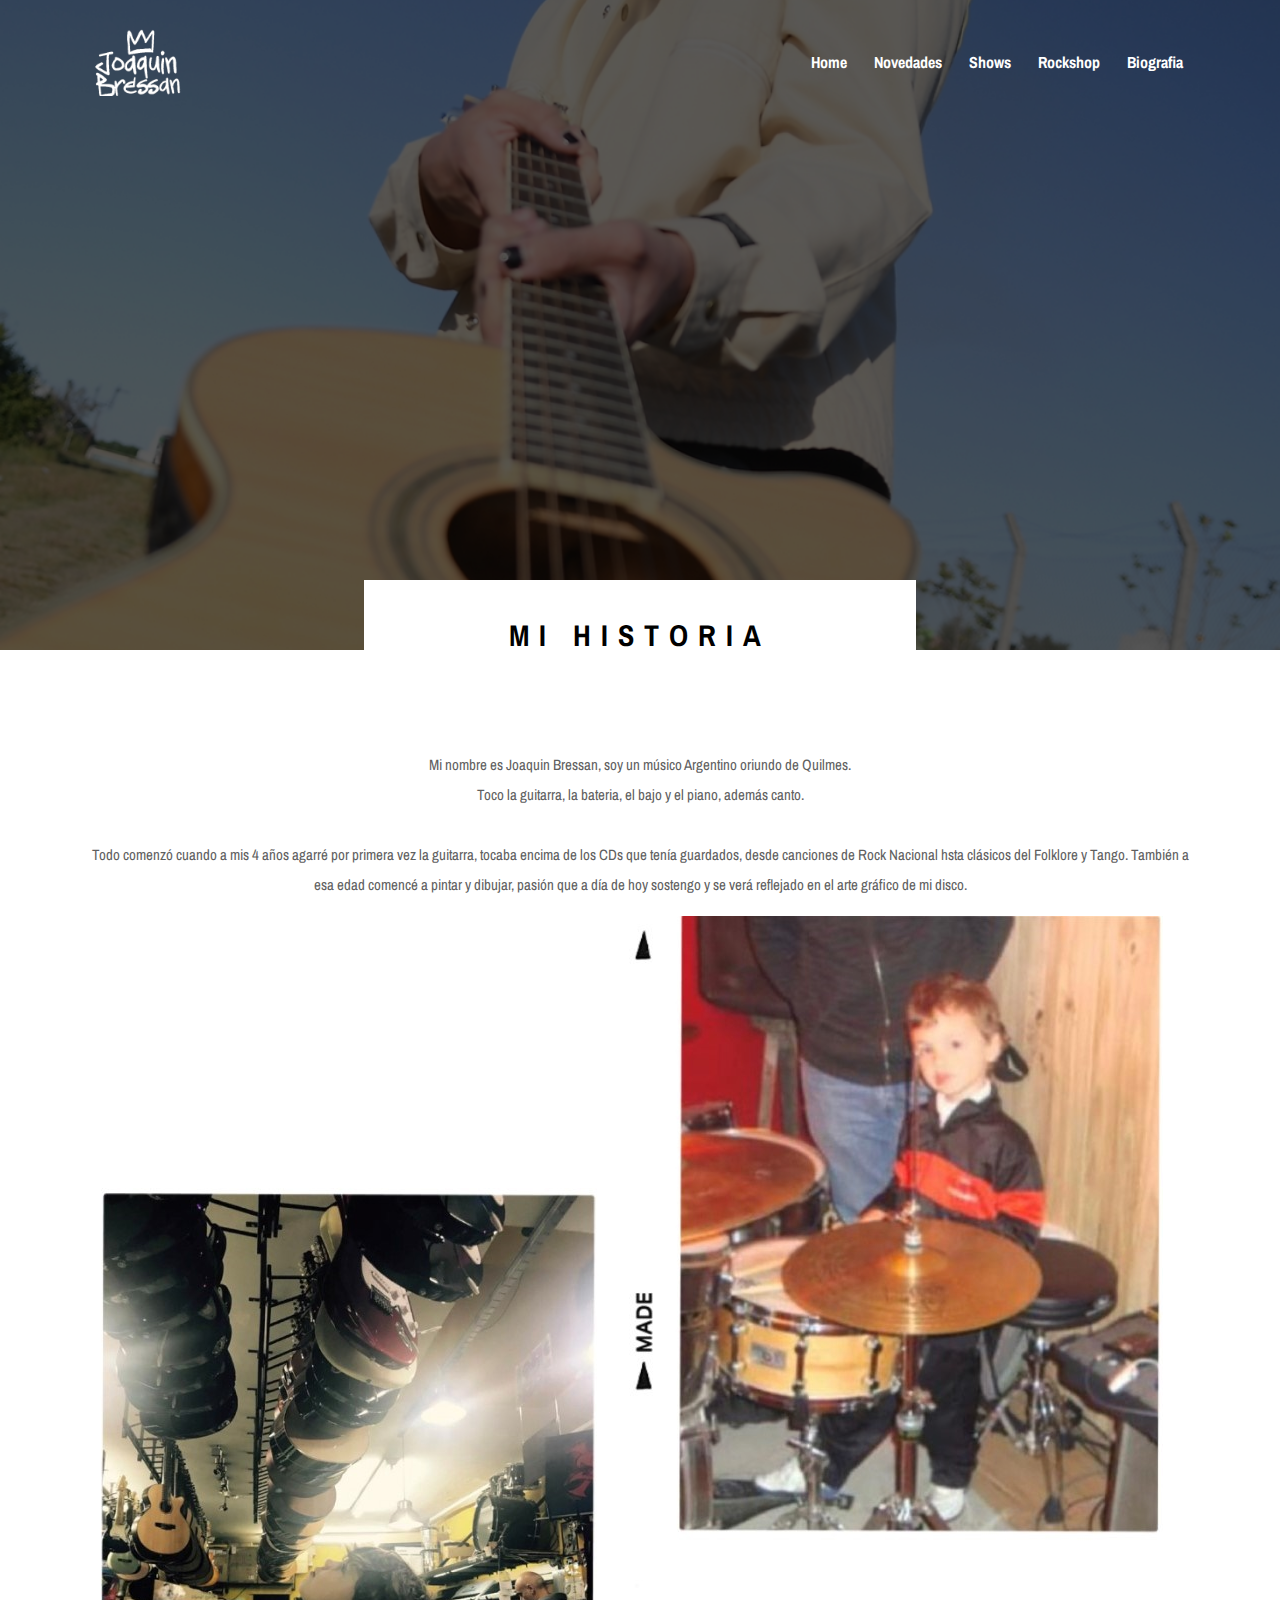
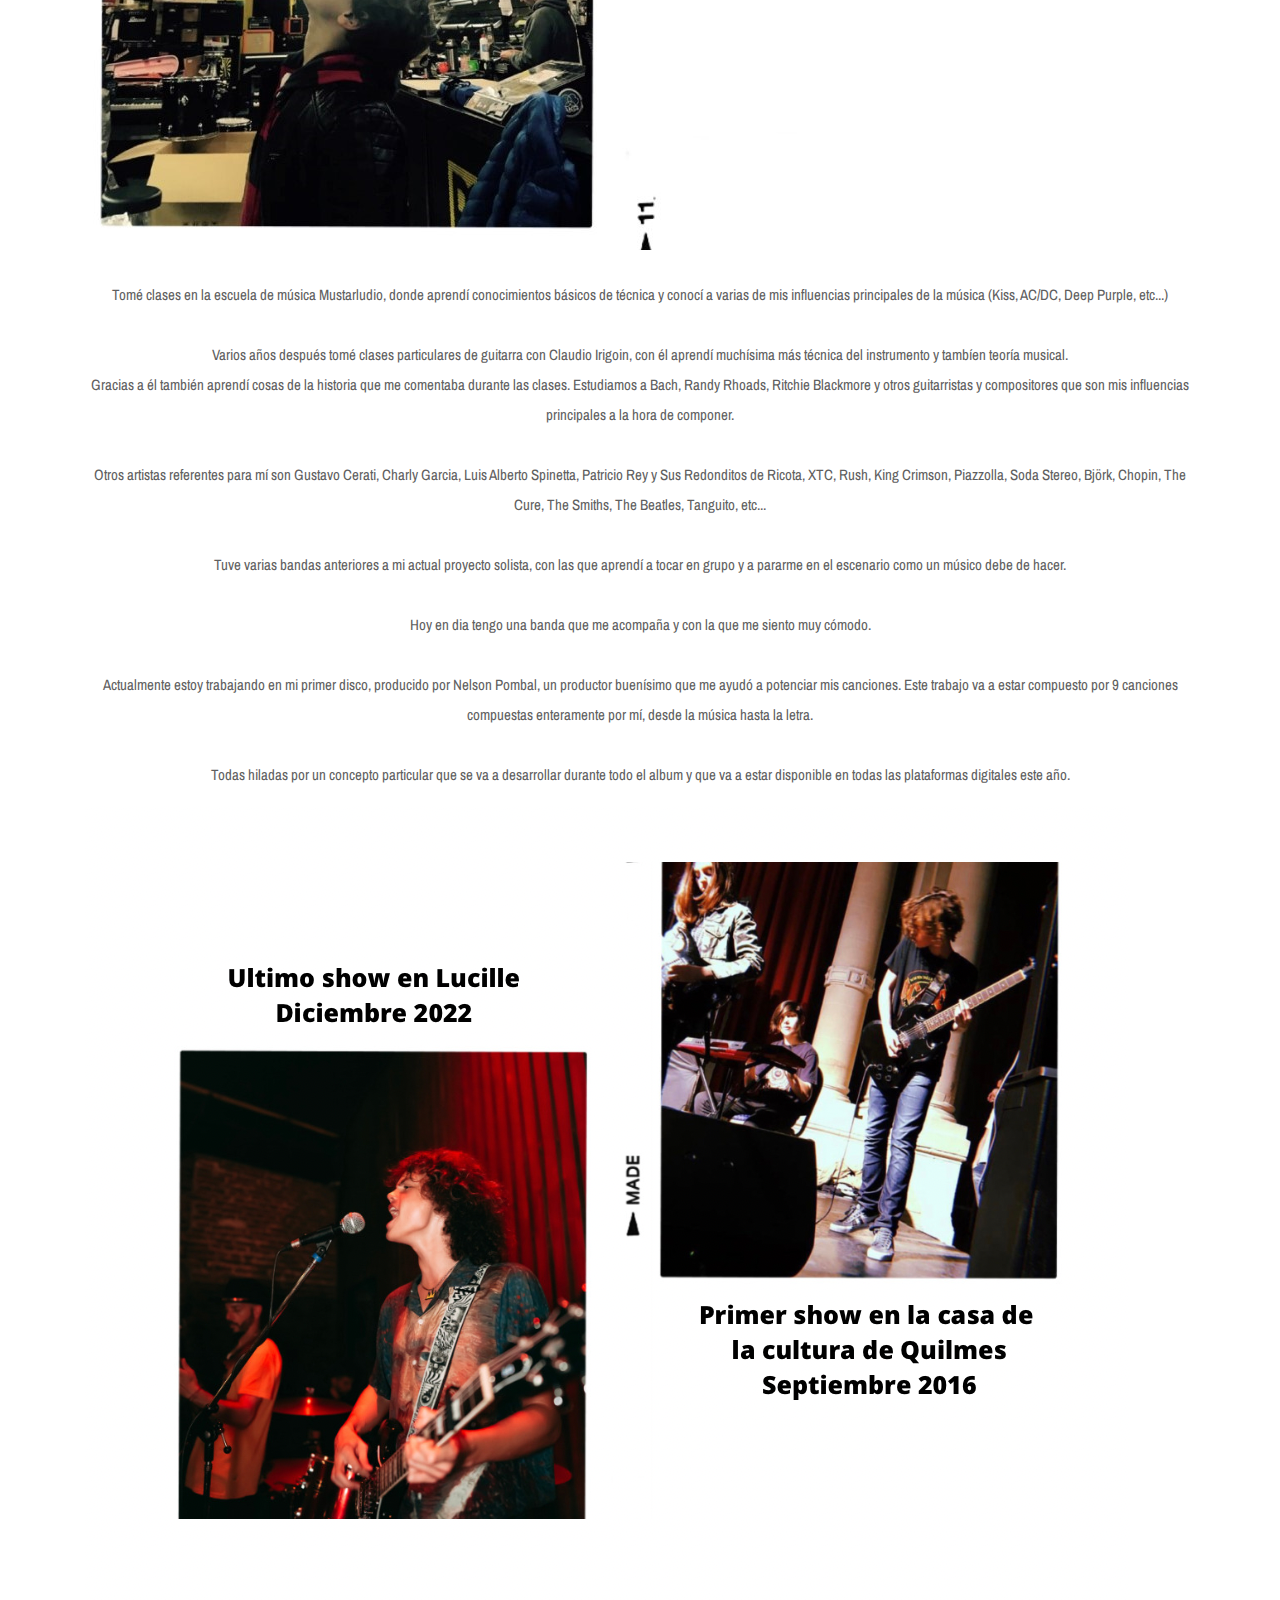
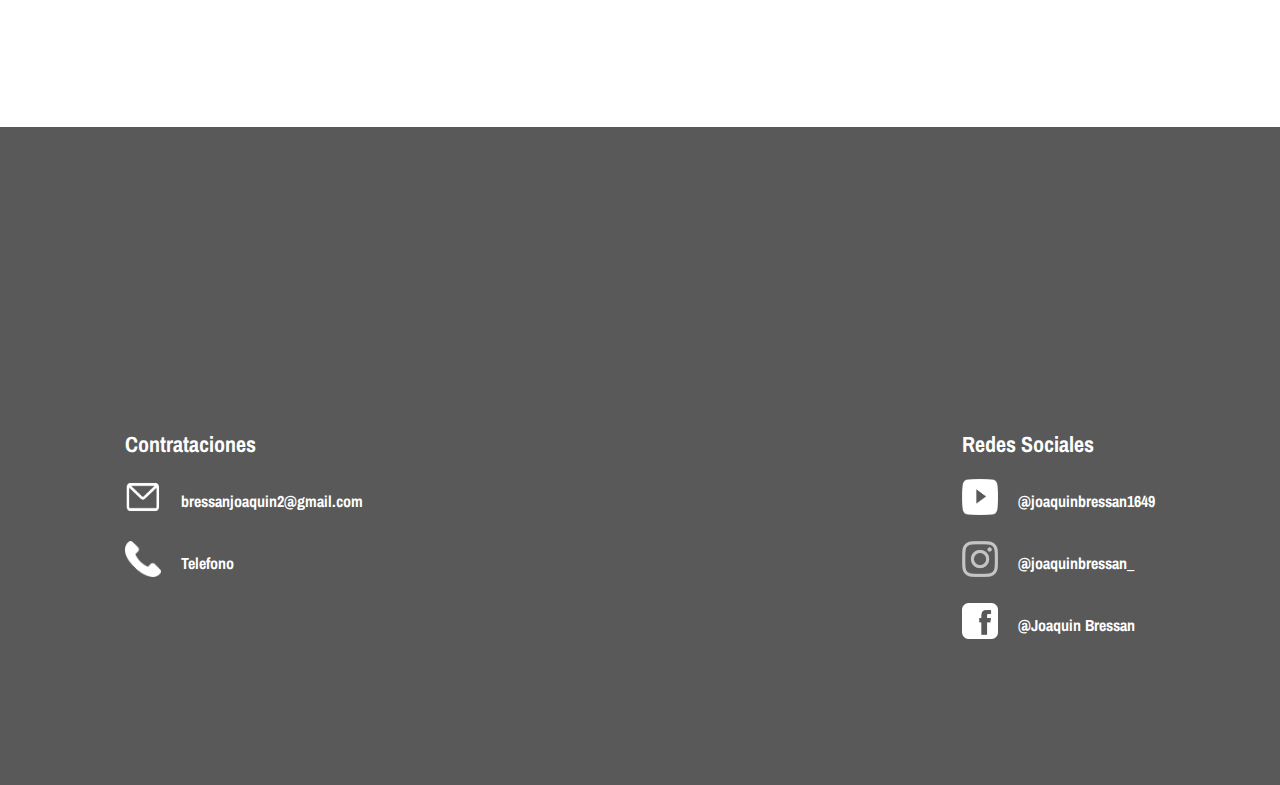
==== biografia.html @ b22a27e3 "Add files via upload" ====
﻿<!DOCTYPE html>
<html lang="en">

<head>
    <meta charset="UTF-8">
    <meta name="description" content="">
    <meta http-equiv="X-UA-Compatible" content="IE=edge">
    <meta name="viewport" content="width=device-width, initial-scale=1, shrink-to-fit=no">
    <!-- The above 4 meta tags *must* come first in the head; any other head content must come *after* these tags -->
    <!-- Title -->
    <link rel="icon" href="img/favicon.ico">
    <title>Joaquin Bressan | Biografia</title>

    <!-- Favicon -->
    <link rel="icon" href="img/core-img/favicon.ico">

    <!-- Stylesheet -->
    <link rel="stylesheet" href="style.css">
    <link rel="stylesheet" href="css/footer.css">

</head>

<body>
    <!-- Preloader -->
    <div class="preloader d-flex align-items-center justify-content-center">
        <div class="lds-ellipsis">
            <div></div>
            <div></div>
            <div></div>
            <div></div>
        </div>
    </div>

    <!-- ##### Header Area Start ##### -->
    <header class="header-area">
        <!-- Navbar Area -->
        <div class="oneMusic-main-menu">
            <div class="classy-nav-container breakpoint-off">
                <div class="container">
                    <!-- Menu -->
                    <nav class="classy-navbar justify-content-between" id="oneMusicNav">

                        <!-- Nav brand -->
                        <a href="index.html" class="nav-brand"><img src="img/logoB.png" alt="" width="100" height="100"></a>

                        <!-- Navbar Toggler -->
                        <div class="classy-navbar-toggler">
                            <span class="navbarToggler"><span></span><span></span><span></span></span>
                        </div>

                        <!-- Menu -->
                        <div class="classy-menu">

                            <!-- Close Button -->
                            <div class="classycloseIcon">
                                <div class="cross-wrap"><span class="top"></span><span class="bottom"></span></div>
                            </div>

                            <!-- Nav Start -->
                            <div class="classynav">
                                <ul>
                                    <li><a href="index.html">Home</a></li>
                                    <li><a href="novedades.html">Novedades</a></li>
                                    <li><a href="Shows.html">Shows</a></li>
                                    <li><a href="Tienda.html">Rockshop</a></li>
                                    <li><a href="biografia.html">Biografia</a></li>
                                </ul>
                            </div>
                            <!-- Nav End -->

                        </div>
                    </nav>
                </div>
            </div>
        </div>
    </header>
    <!-- ##### Header Area End ##### -->
    <!-- ##### Breadcumb Area Start ##### -->
    <section class="breadcumb-area bg-img bg-overlay" style="background-image: url(img/ft4.png); height:650px;">
        <div class="bradcumbContent">
            <h2>mi historia</h2>
        </div>
    </section>
    <!-- ##### Breadcumb Area End ##### -->
    <!-- ##### Blog Area Start ##### -->
    <div class="blog-area section-padding-100">
        <div class="container">
            <p class="text-center">
                Mi nombre es Joaquin Bressan, soy un músico Argentino oriundo de Quilmes.
                <br />
                Toco la guitarra, la bateria, el bajo y el piano, además canto.
                <br />
                <br />
                Todo comenzó cuando a mis 4 años agarré por primera vez la guitarra, tocaba encima de los CDs que tenía guardados, desde canciones de Rock Nacional hsta clásicos del Folklore y Tango.
                También a esa edad comencé a pintar y dibujar, pasión que a día de hoy sostengo y se verá reflejado en el arte gráfico de mi disco.
                <br />
            </p>
            <img src="img/bio1.png" class="img-fluid" alt="">
            <p class="text-center">
                <br />
                Tomé clases en la escuela de música Mustarludio, donde aprendí conocimientos básicos de técnica y conocí a varias de mis influencias principales de la música (Kiss, AC/DC, Deep Purple, etc...)
                <br />
                <br />
                Varios años después tomé clases particulares de guitarra con Claudio Irigoin, con él aprendí muchísima más técnica del instrumento y tambíen teoría musical.
                <br />
                Gracias a él también aprendí cosas de la historia que me comentaba durante las clases. Estudiamos a Bach, Randy Rhoads, Ritchie Blackmore y otros guitarristas y compositores que son mis influencias principales a la hora de componer.
                <br />
                <br />
                Otros artistas referentes para mí son Gustavo Cerati, Charly Garcia, Luis Alberto Spinetta, Patricio Rey y Sus Redonditos de Ricota, XTC, Rush, King Crimson, Piazzolla, Soda Stereo, Björk, Chopin, The Cure, The Smiths, The Beatles, Tanguito, etc...
                <br />
                <br />
                Tuve varias bandas anteriores a mi actual proyecto solista, con las que aprendí a tocar en grupo y a pararme en el escenario como un músico debe de hacer.
                <br />
                <br />
                Hoy en dia tengo una banda que me acompaña y con la que me siento muy cómodo.
                <br />
                <br />
                Actualmente estoy trabajando en mi primer disco, producido por Nelson Pombal, un productor buenísimo que me ayudó a potenciar mis canciones. Este trabajo va a estar compuesto por 9 canciones compuestas enteramente por mí, desde la música hasta la letra.
                <br />
                <br />
                Todas hiladas por un concepto particular que se va a desarrollar durante todo el album y que va a estar disponible en todas las plataformas digitales este año.
                <br />
            </p>
            <img src="img/bio2.png" class="img-fluid" alt="">
            <!--
    <div class="row">
        <div class="col-12 col-lg-9">
             Single Post Start
        <div class="single-blog-post mb-100 wow fadeInUp" data-wow-delay="100ms">
        <div class="blog-content">
            <a href="#" class="post-title">Joaquin Bressan</a>
            <p>
                Es un músico argentino oriundo de la provincia de Buenos Aires. Es compositor y letrista de sus canciones, además es guitarrista, cantante, bajista y baterista. Actualmente tiene 17 años y está construyendo su carrera como músico solista.
            </p>
            <div class="blog-post-thumb mt-30">
                <a href="#"><img src="img/ft6.png" alt=""></a>
            </div>
        </div>
    </div>
        </div>
            </div>
                -->
        </div>        
        </div>
    <!-- ##### Blog Area End ##### -->
    <!-- ##### Contact Area Start ##### -->
    <section class="contact-area section-padding-100 bg-img bg-overlay bg-fixed has-bg-img" style="background-image: url(img/fondo.png);">
        <div class="container">
            <div class="row">
                <div class="col-12">
                    <div class="section-heading white wow fadeInUp" data-wow-delay="100ms">
                        <h2>Estemos en contacto!</h2>
                    </div>
                </div>
            </div>

            <div class="row">
                <div class="col-12">
                    <div class="container-footer-all">

                        <div class="container-body">

                            <div class="colum1">
                                <h1><font color="white">Contrataciones</font></h1>

                                <div class="row2">
                                    <img src="img/mail.png">
                                    <label><a href="mailto:bressanjoaquin2@gmail.com" target="_blank" style="text-decoration:none"><font color="white">bressanjoaquin2@gmail.com</font></a></label>
                                </div>
                                <div class="row2">
                                    <img src="img/tel.png">
                                    <label><a href="https://wa.me/5491161625030?text=" target="_blank" style="text-decoration:none"><font color="white">Telefono</font></a></label>
                                </div>


                            </div>



                            <div class="colum2">

                                <h1><font color="white">Redes Sociales</font></h1>

                                <div class="row2">
                                    <img src="img/yt.png">
                                    <label><a href="https://youtube.com/@joaquinbressan1649" target="_blank" style="text-decoration:none"><font color="white">@joaquinbressan1649</font></a></label>
                                </div>

                                <div class="row2">
                                    <img src="img/ig.png">
                                    <label><a href="https://www.instagram.com/joaquinbressan_" target="_blank" style="text-decoration:none"><font color="white">@joaquinbressan_</font></a></label>
                                </div>

                                <div class="row2">
                                    <img src="img/fb.png">
                                    <label><a href="https://www.facebook.com/profile.php?id=100089668506283&mibextid=ZbWKwL" target="_blank" style="text-decoration:none"><font color="white">@Joaquin Bressan</font></a></label>
                                </div>


                            </div>

                        </div>

                    </div>
                </div>
            </div>
        </div>
    </section>
    <!-- ##### Contact Area End ##### -->
    <!-- ##### All Javascript Script ##### -->
    <!-- jQuery-2.2.4 js -->
    <script src="https://ajax.googleapis.com/ajax/libs/jquery/2.2.4/jquery.min.js"></script>
    <!-- Popper js -->
    <script src="https://cdnjs.cloudflare.com/ajax/libs/popper.js/2.11.6/umd/popper.min.js" integrity="sha512-6UofPqm0QupIL0kzS/UIzekR73/luZdC6i/kXDbWnLOJoqwklBK6519iUnShaYceJ0y4FaiPtX/hRnV/X/xlUQ==" crossorigin="anonymous" referrerpolicy="no-referrer"></script>
    <!-- Bootstrap js -->
    <script src="https://cdn.jsdelivr.net/npm/bootstrap@5.3.0-alpha1/dist/js/bootstrap.bundle.min.js" integrity="sha384-w76AqPfDkMBDXo30jS1Sgez6pr3x5MlQ1ZAGC+nuZB+EYdgRZgiwxhTBTkF7CXvN" crossorigin="anonymous"></script>
    <!-- All Plugins js -->
    <script src="js/plugins/plugins.js"></script>
    <!-- Active js -->
    <script src="js/active.js"></script>
</body>

</html>
---- style.css ----
/* [Master Stylesheet - v1.0] */
/* :: 1.0 Import Fonts */
@import url("https://fonts.googleapis.com/css?family=Archivo+Narrow:400,400i,500,500i,600,600i,700,700i");
/* :: 2.0 Import All CSS */
@import url(css/bootstrap.min.css);
@import url(css/classy-nav.css);
@import url(css/owl.carousel.min.css);
@import url(css/animate.css);
@import url(css/magnific-popup.css);
@import url(css/font-awesome.min.css);
@import url(css/audioplayer.css);
@import url(css/one-music-icon.css);
/* :: 3.0 Base CSS */
* {
  margin: 0;
  padding: 0; }

body {
  font-family: "Archivo Narrow", sans-serif;
  font-size: 14px; }

h1,
h2,
h3,
h4,
h5,
h6 {
  font-family: "Archivo Narrow", sans-serif;
  color: #000000;
  line-height: 1.3;
  font-weight: 700; }

p {
  font-family: "Archivo Narrow", sans-serif;
  color: #5f5f5f;
  font-size: 15px;
  line-height: 2;
  font-weight: 400; }

a,
a:hover,
a:focus {
  -webkit-transition-duration: 500ms;
  transition-duration: 500ms;
  text-decoration: none;
  outline: 0 solid transparent;
  color: #000000;
  font-weight: 700;
  font-size: 16px;
  font-family: "Archivo Narrow", sans-serif; }

ul,
ol {
  margin: 0; }
  ul li,
  ol li {
    list-style: none; }

img {
  height: auto;
  max-width: 100%; }

/* :: 3.1.0 Spacing */
.mt-15 {
  margin-top: 15px !important; }

.mt-30 {
  margin-top: 30px !important; }

.mt-50 {
  margin-top: 50px !important; }

.mt-70 {
  margin-top: 70px !important; }

.mt-100 {
  margin-top: 100px !important; }

.mb-15 {
  margin-bottom: 15px !important; }

.mb-30 {
  margin-bottom: 30px !important; }

.mb-50 {
  margin-bottom: 50px !important; }

.mb-70 {
  margin-bottom: 70px !important; }

.mb-100 {
  margin-bottom: 100px !important; }

.ml-15 {
  margin-left: 15px !important; }

.ml-30 {
  margin-left: 30px !important; }

.ml-50 {
  margin-left: 50px !important; }

.mr-15 {
  margin-right: 15px !important; }

.mr-30 {
  margin-right: 30px !important; }

.mr-50 {
  margin-right: 50px !important; }

/* :: 3.2.0 Height */
.height-400 {
  height: 400px !important; }

.height-500 {
  height: 500px !important; }

.height-600 {
  height: 600px !important; }

.height-700 {
  height: 700px !important; }

.height-800 {
  height: 800px !important; }

/* :: 3.3.0 Section Padding */
.section-padding-100 {
  padding-top: 100px;
  padding-bottom: 100px; }

.section-padding-100-0 {
  padding-top: 100px;
  padding-bottom: 0; }

.section-padding-0-100 {
  padding-top: 0;
  padding-bottom: 100px; }

.section-padding-100-70 {
  padding-top: 100px;
  padding-bottom: 70px; }

/* :: 3.4.0 Section Heading */
.section-heading {
  position: relative;
  z-index: 1;
  margin-bottom: 100px;
  text-align: center; }
  .section-heading p {
    color: #5f5f5f;
    font-size: 14px;
    margin-bottom: 5px; }
  .section-heading h2 {
    font-size: 18px;
    text-transform: uppercase;
    letter-spacing: 10px;
    margin-bottom: 0; }
    @media only screen and (max-width: 767px) {
      .section-heading h2 {
        letter-spacing: 5px; } }
  .section-heading.white h2 {
    color: #fff; }
  .section-heading.style-2 p {
    font-size: 16px; }
  .section-heading.style-2 h2 {
    font-size: 30px; }
    @media only screen and (max-width: 767px) {
      .section-heading.style-2 h2 {
        font-size: 24px; } }

/* :: 3.5.0 Preloader */
.preloader {
  background-color: #ffffff;
  width: 100%;
  height: 100%;
  position: fixed;
  top: 0;
  left: 0;
  right: 0;
  z-index: 99999; }
  .preloader .lds-ellipsis {
    display: inline-block;
    position: relative;
    width: 64px;
    height: 64px; }
    .preloader .lds-ellipsis div {
      position: absolute;
      top: 27px;
      width: 11px;
      height: 11px;
      border-radius: 50%;
      background: #000000;
      animation-timing-function: cubic-bezier(0, 1, 1, 0); }
      .preloader .lds-ellipsis div:nth-child(1) {
        left: 6px;
        -webkit-animation: lds-ellipsis1 0.6s infinite;
        animation: lds-ellipsis1 0.6s infinite; }
      .preloader .lds-ellipsis div:nth-child(2) {
        left: 6px;
        -webkit-animation: lds-ellipsis2 0.6s infinite;
        animation: lds-ellipsis2 0.6s infinite; }
      .preloader .lds-ellipsis div:nth-child(3) {
        left: 26px;
        -webkit-animation: lds-ellipsis2 0.6s infinite;
        animation: lds-ellipsis2 0.6s infinite; }
      .preloader .lds-ellipsis div:nth-child(4) {
        left: 45px;
        -webkit-animation: lds-ellipsis3 0.6s infinite;
        animation: lds-ellipsis3 0.6s infinite; }

@-webkit-keyframes lds-ellipsis1 {
  0% {
    -webkit-transform: scale(0);
    transform: scale(0); }
  100% {
    -webkit-transform: scale(1);
    transform: scale(1); } }
@keyframes lds-ellipsis1 {
  0% {
    -webkit-transform: scale(0);
    transform: scale(0); }
  100% {
    -webkit-transform: scale(1);
    transform: scale(1); } }
@-webkit-keyframes lds-ellipsis3 {
  0% {
    -webkit-transform: scale(1);
    transform: scale(1); }
  100% {
    -webkit-transform: scale(0);
    transform: scale(0); } }
@keyframes lds-ellipsis3 {
  0% {
    -webkit-transform: scale(1);
    transform: scale(1); }
  100% {
    -webkit-transform: scale(0);
    transform: scale(0); } }
@-webkit-keyframes lds-ellipsis2 {
  0% {
    -webkit-transform: translate(0, 0);
    transform: translate(0, 0); }
  100% {
    -webkit-transform: translate(19px, 0);
    transform: translate(19px, 0); } }
@keyframes lds-ellipsis2 {
  0% {
    -webkit-transform: translate(0, 0);
    transform: translate(0, 0); }
  100% {
    -webkit-transform: translate(19px, 0);
    transform: translate(19px, 0); } }
/* :: 3.6.0 Miscellaneous */
.bg-img {
  background-position: center center;
  background-size: cover;
  background-repeat: no-repeat; }

.bg-white {
  background-color: #ffffff !important; }

.bg-dark {
  background-color: #000000 !important; }

.bg-transparent {
  background-color: transparent !important; }

.bg-gray {
  background-color: #f5f9fa; }

.font-bold {
  font-weight: 700; }

.font-light {
  font-weight: 300; }

.bg-overlay {
  position: relative;
  z-index: 2;
  background-position: center center;
  background-size: cover; }
  .bg-overlay::after {
    background-color: rgba(0, 0, 0, 0.65);
    position: absolute;
    z-index: -1;
    top: 0;
    left: 0;
    width: 100%;
    height: 100%;
    content: ""; }

.bg-fixed {
  background-attachment: fixed !important; }

/* :: 3.7.0 ScrollUp */
#scrollUp {
  background-color: #000000;
  border-radius: 0;
  bottom: 50px;
  box-shadow: 0 2px 6px 0 rgba(0, 0, 0, 0.3);
  color: #ffffff;
  font-size: 24px;
  height: 40px;
  line-height: 40px;
  right: 50px;
  text-align: center;
  width: 40px;
  -webkit-transition-duration: 500ms;
  transition-duration: 500ms;
  box-shadow: 0 1px 5px 2px rgba(0, 0, 0, 0.15); }
  @media only screen and (max-width: 767px) {
    #scrollUp {
      right: 30px;
      bottom: 30px; } }
  #scrollUp:hover {
    background-color: #fff;
    color: #232323; }

/* :: 3.8.0 oneMusic Button */
.oneMusic-btn {
  background-color: #fff;
  -webkit-transition-duration: 500ms;
  transition-duration: 500ms;
  position: relative;
  z-index: 1;
  display: inline-block;
  min-width: 212px;
  height: 49px;
  color: #000;
  border: 1px solid #000;
  border-radius: 0;
  padding: 0 30px;
  font-size: 16px;
  line-height: 47px;
  font-weight: 700;
  text-transform: capitalize; }
  .oneMusic-btn i {
    margin-left: 5px; }
  .oneMusic-btn:hover, .oneMusic-btn:focus {
    font-size: 16px;
    font-weight: 700;
    background-color: #000000;
    color: #fff; }
  .oneMusic-btn.btn-2 {
    background-color: #000000;
    color: #fff; }
    .oneMusic-btn.btn-2:hover, .oneMusic-btn.btn-2:focus {
      background-color: #fff;
      color: #232323; }

/* :: 4.0 Header Area CSS */
.header-area {
    position: absolute;
    z-index: 1000;
    width: 100%;
    top: 20px;
    left: 0;
    z-index: 1000;
}
  .header-area .oneMusic-main-menu {
    position: relative;
    width: 100%;
    height: 85px;
    background-color: transparent; }
    @media only screen and (max-width: 767px) {
      .header-area .oneMusic-main-menu {
        height: 70px; } }
    .header-area .oneMusic-main-menu .classy-nav-container {
      background-color: transparent; }
    .header-area .oneMusic-main-menu .classy-navbar {
      background-color: transparent;
      height: 85px;
      padding: 0; }
      @media only screen and (max-width: 767px) {
        .header-area .oneMusic-main-menu .classy-navbar {
          height: 70px; } }
      .header-area .oneMusic-main-menu .classy-navbar .classynav ul li a {
        font-weight: 700;
        text-transform: capitalize;
        color: #ffffff;
        font-size: 16px; }
        .header-area .oneMusic-main-menu .classy-navbar .classynav ul li a:hover, .header-area .oneMusic-main-menu .classy-navbar .classynav ul li a:focus {
          color: rgba(255, 255, 255, 0.7); }
        @media only screen and (min-width: 768px) and (max-width: 991px) {
          .header-area .oneMusic-main-menu .classy-navbar .classynav ul li a {
            background-color: #000000;
            border-bottom-color: rgba(255, 255, 255, 0.1); } }
        @media only screen and (max-width: 767px) {
          .header-area .oneMusic-main-menu .classy-navbar .classynav ul li a {
            background-color: #000000;
            border-bottom-color: rgba(255, 255, 255, 0.1); } }
      .header-area .oneMusic-main-menu .classy-navbar .classynav ul li.megamenu-item > a::after,
      .header-area .oneMusic-main-menu .classy-navbar .classynav ul li.has-down > a::after {
        color: #ffffff; }
      .header-area .oneMusic-main-menu .classy-navbar .classynav ul li.megamenu-item ul li > a::after,
      .header-area .oneMusic-main-menu .classy-navbar .classynav ul li.has-down ul li > a::after {
        color: #232323; }
        @media only screen and (max-width: 767px) {
          .header-area .oneMusic-main-menu .classy-navbar .classynav ul li.megamenu-item ul li > a::after,
          .header-area .oneMusic-main-menu .classy-navbar .classynav ul li.has-down ul li > a::after {
            color: #ffffff; } }
      .header-area .oneMusic-main-menu .classy-navbar .classynav ul li ul li a {
        color: #232323; }
        .header-area .oneMusic-main-menu .classy-navbar .classynav ul li ul li a:hover, .header-area .oneMusic-main-menu .classy-navbar .classynav ul li ul li a:focus {
          color: #888888; }
        @media only screen and (min-width: 992px) and (max-width: 1199px) {
          .header-area .oneMusic-main-menu .classy-navbar .classynav ul li ul li a {
            padding: 0 15px; } }
        @media only screen and (min-width: 768px) and (max-width: 991px) {
          .header-area .oneMusic-main-menu .classy-navbar .classynav ul li ul li a {
            color: #ffffff;
            padding: 0 30px;
            border-bottom-color: rgba(255, 255, 255, 0.1); } }
        @media only screen and (max-width: 767px) {
          .header-area .oneMusic-main-menu .classy-navbar .classynav ul li ul li a {
            color: #ffffff;
            padding: 0 30px;
            border-bottom-color: rgba(255, 255, 255, 0.1) !important; } }
      .header-area .oneMusic-main-menu .classy-navbar .classynav ul li .dropdown li .dropdown li .dropdown li a {
        border-bottom: 1px solid rgba(242, 244, 248, 0.7); }
        @media only screen and (min-width: 768px) and (max-width: 991px) {
          .header-area .oneMusic-main-menu .classy-navbar .classynav ul li .dropdown li .dropdown li .dropdown li a {
            border-bottom-color: rgba(255, 255, 255, 0.1) !important; } }
        @media only screen and (max-width: 767px) {
          .header-area .oneMusic-main-menu .classy-navbar .classynav ul li .dropdown li .dropdown li .dropdown li a {
            border-bottom-color: rgba(255, 255, 255, 0.1) !important; } }
    .header-area .oneMusic-main-menu .login-register-cart-button {
      position: relative;
      z-index: 1;
      margin-left: 100px; }
      @media only screen and (min-width: 768px) and (max-width: 991px) {
        .header-area .oneMusic-main-menu .login-register-cart-button {
          margin-left: 12px;
          margin-top: 15px; } }
      @media only screen and (max-width: 767px) {
        .header-area .oneMusic-main-menu .login-register-cart-button {
          margin-left: 12px;
          margin-top: 15px; } }
      .header-area .oneMusic-main-menu .login-register-cart-button .login-register-btn {
        position: relative;
        z-index: 10; }
        .header-area .oneMusic-main-menu .login-register-cart-button .login-register-btn a {
          -webkit-transition-duration: 500ms;
          transition-duration: 500ms;
          margin-bottom: 0;
          color: #fff;
          font-weight: 700;
          font-size: 16px;
          cursor: pointer;
          line-height: 1; }
          .header-area .oneMusic-main-menu .login-register-cart-button .login-register-btn a:hover, .header-area .oneMusic-main-menu .login-register-cart-button .login-register-btn a:focus {
            color: rgba(255, 255, 255, 0.7); }
      .header-area .oneMusic-main-menu .login-register-cart-button .cart-btn {
        position: relative;
        z-index: 10; }
        .header-area .oneMusic-main-menu .login-register-cart-button .cart-btn p {
          -webkit-transition-duration: 500ms;
          transition-duration: 500ms;
          margin-bottom: 0;
          color: #fff;
          font-size: 18px;
          cursor: pointer;
          line-height: 1; }
          .header-area .oneMusic-main-menu .login-register-cart-button .cart-btn p:hover, .header-area .oneMusic-main-menu .login-register-cart-button .cart-btn p:focus {
            color: rgba(255, 255, 255, 0.7); }
          .header-area .oneMusic-main-menu .login-register-cart-button .cart-btn p .quantity {
            width: 15px;
            height: 15px;
            border: 1px solid #fff;
            background-color: #232323;
            color: #fff;
            display: block;
            position: absolute;
            bottom: -5px;
            left: -10px;
            z-index: 10;
            font-size: 9px;
            font-weight: 400;
            border-radius: 50%;
            line-height: 13px;
            text-align: center; }
  .header-area .is-sticky .oneMusic-main-menu {
    position: fixed;
    width: 100%;
    height: 85px;
    top: 0;
    left: 0;
    z-index: 9999;
    background-color: #000000;
    box-shadow: 0 5px 50px 15px rgba(0, 0, 0, 0.2); }
    @media only screen and (max-width: 767px) {
      .header-area .is-sticky .oneMusic-main-menu {
        height: 70px; } }

.classy-navbar .nav-brand {
  max-width: 130px; }

@media only screen and (min-width: 768px) and (max-width: 991px) {
  .breakpoint-on .classy-navbar .classy-menu {
    background-color: #000000; } }
@media only screen and (max-width: 767px) {
  .breakpoint-on .classy-navbar .classy-menu {
    background-color: #000000; } }

@media only screen and (min-width: 768px) and (max-width: 991px) {
  .classynav ul li .megamenu .single-mega.cn-col-4 {
    padding: 0; } }
@media only screen and (max-width: 767px) {
  .classynav ul li .megamenu .single-mega.cn-col-4 {
    padding: 0; } }

.classycloseIcon .cross-wrap span {
  background: #ffffff; }

/* :: 5.0 Hero Slides Area */
.hero-area,
.hero-slides {
  position: relative;
  z-index: 1; }

.single-hero-slide {
  width: 100%;
  height: 950px;
  position: relative;
  z-index: 1;
  padding: 0 30px;
  overflow: hidden; }
  @media only screen and (min-width: 992px) and (max-width: 1199px) {
    .single-hero-slide {
      height: 700px; } }
  @media only screen and (min-width: 768px) and (max-width: 991px) {
    .single-hero-slide {
      height: 650px; } }
  @media only screen and (max-width: 767px) {
    .single-hero-slide {
      height: 500px; } }
  .single-hero-slide::after {
    position: absolute;
    width: 100%;
    height: 100%;
    z-index: -5;
    top: 0;
    left: 0;
    background-color: rgba(0, 0, 0, 0.35);
    content: ''; }
  .single-hero-slide .slide-img {
    position: absolute;
    width: 100%;
    height: 100%;
    z-index: -10;
    left: 0;
    right: 0;
    top: 0;
    bottom: 0; }
  .single-hero-slide .hero-slides-content {
    display: inline-block;
    width: 100%; }
    .single-hero-slide .hero-slides-content h6 {
      font-size: 18px;
      color: #fff;
      letter-spacing: 20px;
      text-transform: uppercase;
      margin-bottom: 20px;
      display: block; }
      @media only screen and (max-width: 767px) {
        .single-hero-slide .hero-slides-content h6 {
          letter-spacing: 5px; } }
    .single-hero-slide .hero-slides-content h2 {
      position: relative;
      z-index: 1;
      font-size: 60px;
      color: #ffffff;
      margin-bottom: 0;
      font-weight: 400;
      display: block;
      text-transform: capitalize;
      letter-spacing: 30px;
      overflow: hidden; }
      .single-hero-slide .hero-slides-content h2 span {
        position: absolute;
        top: 0;
        width: 100%;
        height: 100%;
        left: 0;
        color: rgba(255, 255, 255, 0.15);
        -webkit-animation: textsonar 6s linear infinite;
        animation: textsonar 6s linear infinite; }
      @media only screen and (min-width: 768px) and (max-width: 991px) {
        .single-hero-slide .hero-slides-content h2 {
          letter-spacing: 15px;
          font-size: 42px; } }
      @media only screen and (max-width: 767px) {
        .single-hero-slide .hero-slides-content h2 {
          letter-spacing: 5px;
          font-size: 30px; } }
    .single-hero-slide .hero-slides-content .btn {
      border: 1px solid #fff;
      background-color: transparent;
      color: #fff; }
      .single-hero-slide .hero-slides-content .btn:hover, .single-hero-slide .hero-slides-content .btn:focus {
        background-color: #fff;
        color: #000000; }

@-webkit-keyframes textsonar {
  0% {
    -webkit-transform: scaleX(1);
    transform: scaleX(1); }
  50% {
    -webkit-transform: scaleX(1.15);
    transform: scaleX(1.15); }
  100% {
    -webkit-transform: scaleX(1);
    transform: scaleX(1); } }
@keyframes textsonar {
  0% {
    -webkit-transform: scaleX(1);
    transform: scaleX(1); }
  50% {
    -webkit-transform: scaleX(1.15);
    transform: scaleX(1.15); }
  100% {
    -webkit-transform: scaleX(1);
    transform: scaleX(1); } }
.single-hero-slide .slide-img {
  -webkit-animation: slide 12s linear infinite;
  animation: slide 12s linear infinite; }

@-webkit-keyframes slide {
  0% {
    -webkit-transform: scale(1);
    transform: scale(1); }
  50% {
    -webkit-transform: scale(1.2);
    transform: scale(1.2); }
  100% {
    -webkit-transform: scale(1);
    transform: scale(1); } }
@keyframes slide {
  0% {
    -webkit-transform: scale(1);
    transform: scale(1); }
  50% {
    -webkit-transform: scale(1.2);
    transform: scale(1.2); }
  100% {
    -webkit-transform: scale(1);
    transform: scale(1); } }
/* :: 6.0 Buy Now Area CSS */
.oneMusic-buy-now-area.has-fluid {
  padding-left: 4%;
  padding-right: 4%;
  position: relative;
  z-index: 1; }

/* :: 7.0 Events Area CSS */
.single-event-area {
  position: relative;
  z-index: 1;
  -webkit-transition-duration: 500ms;
  transition-duration: 500ms; }
  .single-event-area img {
    width: 100%; }
  .single-event-area .event-text {
    text-align: center;
    position: relative;
    z-index: 1;
    padding: 30px 15px;
    background-color: #000;
    -webkit-transition-duration: 500ms;
    transition-duration: 500ms; }
    .single-event-area .event-text h4 {
      color: #fff;
      text-transform: uppercase;
      -webkit-transition-duration: 500ms;
      transition-duration: 500ms; }
    .single-event-area .event-text .event-meta-data {
      position: relative;
      margin-bottom: 30px; }
      .single-event-area .event-text .event-meta-data a {
        -webkit-transition-duration: 500ms;
        transition-duration: 500ms;
        position: relative;
        z-index: 1;
        color: #fff;
        font-size: 15px;
        font-weight: 400;
        display: inline-block;
        padding-right: 29px; }
        .single-event-area .event-text .event-meta-data a:first-child::after {
          position: absolute;
          content: '|';
          top: 0;
          right: 12px;
          z-index: 1; }
        .single-event-area .event-text .event-meta-data a:last-child {
          padding-right: 0; }
    .single-event-area .event-text .see-more-btn {
      font-size: 11px;
      color: #fff;
      text-transform: uppercase;
      letter-spacing: 10px;
      border-bottom: 1px solid #fff;
      padding-left: 0;
      padding-right: 0;
      border-radius: 0; }
      .single-event-area .event-text .see-more-btn:hover, .single-event-area .event-text .see-more-btn:focus {
        font-weight: 400; }
  .single-event-area:hover, .single-event-area:focus {
    box-shadow: 0 5px 80px 0 rgba(0, 0, 0, 0.2); }
    .single-event-area:hover .event-text, .single-event-area:focus .event-text {
      background-color: #f5f9fa; }
      .single-event-area:hover .event-text h4,
      .single-event-area:hover .event-text .event-meta-data a, .single-event-area:focus .event-text h4,
      .single-event-area:focus .event-text .event-meta-data a {
        color: #000000; }
      .single-event-area:hover .event-text .see-more-btn, .single-event-area:focus .event-text .see-more-btn {
        border-bottom-color: #000000;
        color: #000000; }

/* :: 8.0 Newsletter Area CSS */
.newsletter-area {
  position: relative;
  z-index: 1;
  border: 1px solid #000000;
  padding: 45px; }
  .newsletter-area .newsletter-form {
    position: relative;
    z-index: 1; }
    .newsletter-area .newsletter-form input {
      width: 100%;
      height: 40px;
      font-size: 14px;
      color: #b3b3b3;
      font-style: italic;
      border: none;
      border-bottom: 1px solid #d6d6d6;
      margin-bottom: 30px;
      display: block; }

.testimonials-area {
  position: relative;
  z-index: 1;
  padding: 45px; }
  .testimonials-area .testimonials-slide {
    position: relative;
    z-index: 1; }
    .testimonials-area .testimonials-slide .single-slide p {
      font-size: 15px;
      color: #fff;
      font-style: italic; }
    .testimonials-area .testimonials-slide .single-slide .testimonial-info {
      margin-top: 30px;
      display: block; }
      .testimonials-area .testimonials-slide .single-slide .testimonial-info .testimonial-thumb {
        width: 44px;
        height: 44px;
        border-radius: 50%;
        margin-right: 15px; }
        .testimonials-area .testimonials-slide .single-slide .testimonial-info .testimonial-thumb img {
          border-radius: 50%; }
      .testimonials-area .testimonials-slide .single-slide .testimonial-info p {
        font-style: normal;
        font-size: 15px;
        color: #fff;
        margin-bottom: 0; }

/* :: 9.0 Album Catagory Area CSS */
.featured-artist-area {
  position: relative;
  z-index: 1; }

.featured-artist-content {
  position: relative;
  z-index: 1; }
  @media only screen and (max-width: 767px) {
    .featured-artist-content {
      margin-top: 50px; } }
  .featured-artist-content p {
    color: #fff; }

.browse-by-catagories {
  position: relative;
  z-index: 1; }
  .browse-by-catagories a {
    display: inline-block;
    background-color: #f4f4f4;
    border: 2px solid transparent;
    padding: 6px 9px;
    font-size: 15px;
    margin-right: 5px; }
    @media only screen and (min-width: 992px) and (max-width: 1199px) {
      .browse-by-catagories a {
        padding: 4px 7px;
        font-size: 14px;
        margin-right: 4px; } }
    @media only screen and (min-width: 768px) and (max-width: 991px) {
      .browse-by-catagories a {
        padding: 4px 7px;
        font-size: 14px;
        margin-right: 5px;
        margin-bottom: 5px; } }
    @media only screen and (max-width: 767px) {
      .browse-by-catagories a {
        padding: 2px 5px;
        font-size: 13px;
        margin-right: 5px;
        margin-bottom: 5px; } }
    .browse-by-catagories a:hover, .browse-by-catagories a:focus, .browse-by-catagories a.active {
      border: 2px solid #000000; }
    .browse-by-catagories a:first-child {
      border-color: transparent;
      background-color: transparent; }

.single-album {
  position: relative;
  z-index: 1;
  -webkit-transition-duration: 500ms;
  transition-duration: 500ms;
  margin-bottom: 30px; }
  .single-album img {
    width: 100%; }
  .single-album .album-info {
    position: relative;
    z-index: 1;
    text-align: center;
    padding-top: 15px;
    padding-bottom: 15px; }
    .single-album .album-info h5 {
      font-size: 18px;
      margin-bottom: 0;
      text-transform: uppercase; }
    .single-album .album-info p {
      margin-bottom: 0; }
  .single-album:hover, .single-album:focus {
    box-shadow: 0 5px 70px 0 rgba(0, 0, 0, 0.15); }

.single-album-area {
  position: relative;
  z-index: 1;
  -webkit-transition-duration: 500ms;
  transition-duration: 500ms;
  margin-bottom: 30px; }
  .single-album-area .album-thumb {
    position: relative;
    z-index: 1; }
    .single-album-area .album-thumb .album-price p {
      position: absolute;
      top: 15px;
      left: 15px;
      background-color: #fff;
      margin-bottom: 0;
      line-height: 1;
      padding: 5px 15px;
      border-radius: 15px;
      z-index: 20; }
    .single-album-area .album-thumb .play-icon a {
      color: #fff;
      font-size: 50px;
      position: absolute;
      top: 50%;
      left: 50%;
      line-height: 1;
      -webkit-transform: translate(-50%, -50%);
      transform: translate(-50%, -50%); }
  .single-album-area img {
    width: 100%; }
  .single-album-area .album-info {
    display: block;
    position: relative;
    z-index: 1;
    padding-top: 15px;
    padding-bottom: 15px; }
    .single-album-area .album-info h5 {
      font-size: 18px;
      margin-bottom: 0;
      text-transform: uppercase; }
    .single-album-area .album-info p {
      margin-bottom: 0; }

.albums-slideshow {
  position: relative;
  z-index: 1; }
  .albums-slideshow .single-album {
    -webkit-transition-duration: 500ms;
    transition-duration: 500ms;
    margin-bottom: 0;
    border: 1px solid transparent; }
    .albums-slideshow .single-album:hover, .albums-slideshow .single-album:focus {
      border: 1px solid #000000;
      box-shadow: none;
      background-color: #f5f9fa; }
  .albums-slideshow .owl-prev,
  .albums-slideshow .owl-next {
    -webkit-transition-duration: 500ms;
    transition-duration: 500ms;
    background-color: #fff;
    position: absolute;
    width: 50px;
    height: 50px;
    border: 1px solid #000000;
    top: 50%;
    left: -25px;
    margin-top: -50px;
    z-index: 50;
    text-align: center;
    line-height: 48px;
    opacity: 0;
    visibility: hidden; }
    @media only screen and (max-width: 767px) {
      .albums-slideshow .owl-prev,
      .albums-slideshow .owl-next {
        left: 0; } }
    .albums-slideshow .owl-prev:hover, .albums-slideshow .owl-prev:focus,
    .albums-slideshow .owl-next:hover,
    .albums-slideshow .owl-next:focus {
      background-color: #000000;
      color: #fff; }
  .albums-slideshow .owl-next {
    left: auto;
    right: -25px; }
    @media only screen and (max-width: 767px) {
      .albums-slideshow .owl-next {
        right: 0; } }
  .albums-slideshow:hover .owl-prev,
  .albums-slideshow:hover .owl-next {
    opacity: 1;
    visibility: visible; }

/* :: 10.0 Songs Area CSS */
.single-song-area {
  position: relative;
  z-index: 1; }
  .single-song-area .song-thumbnail {
    position: relative;
    z-index: 1;
    -webkit-box-flex: 0;
    -ms-flex: 0 0 135px;
    flex: 0 0 135px;
    max-width: 135px;
    width: 135px;
    margin-right: 50px; }
    .single-song-area .song-thumbnail img {
      width: 100%; }
    @media only screen and (max-width: 767px) {
      .single-song-area .song-thumbnail {
        margin-right: 0;
        -webkit-box-flex: 0;
        -ms-flex: 0 0 100%;
        flex: 0 0 100%;
        max-width: 100%;
        width: 100%; } }
  .single-song-area .song-play-area {
    position: relative;
    z-index: 1;
    -webkit-box-flex: 0;
    -ms-flex: 0 0 calc(100% - 185px);
    flex: 0 0 calc(100% - 185px);
    max-width: calc(100% - 185px);
    width: calc(100% - 185px);
    background-color: #262626;
    padding: 15px 30px 20px; }
    @media only screen and (max-width: 767px) {
      .single-song-area .song-play-area {
        -webkit-box-flex: 0;
        -ms-flex: 0 0 100%;
        flex: 0 0 100%;
        max-width: 100%;
        width: 100%; } }
    .single-song-area .song-play-area .song-name p {
      color: #b8b8b8;
      margin-bottom: 5px; }
    .single-song-area .song-play-area .audioplayer {
      margin: 0;
      padding: 0;
      width: 100%;
      height: auto;
      align-items: center;
      border: none;
      border-radius: 0;
      background: transparent; }
    .single-song-area .song-play-area .audioplayer-playing .audioplayer-playpause,
    .single-song-area .song-play-area .audioplayer:not(.audioplayer-playing) .audioplayer-playpause:hover,
    .single-song-area .song-play-area .audioplayer:not(.audioplayer-playing) .audioplayer-playpause {
      background: #fff; }
    .single-song-area .song-play-area .audioplayer-time {
      font-size: 14px;
      color: #fff; }

.song-play-area {
  position: relative;
  z-index: 1;
  width: 100%;
  background-color: #262626;
  padding: 15px 30px 20px;
  border: 1px solid #363636; }
  .song-play-area .song-name p {
    color: #b8b8b8;
    margin-bottom: 5px; }
  .song-play-area .audioplayer {
    margin: 0;
    padding: 0;
    width: 100%;
    height: auto;
    align-items: center;
    border: none;
    border-radius: 0;
    background: transparent; }
  .song-play-area .audioplayer-playing .audioplayer-playpause,
  .song-play-area .audioplayer:not(.audioplayer-playing) .audioplayer-playpause:hover,
  .song-play-area .audioplayer:not(.audioplayer-playing) .audioplayer-playpause {
    background: #fff; }
  .song-play-area .audioplayer-time {
    font-size: 14px;
    color: #fff; }

/* :: 11.0 Miscellaneous Area CSS */
.weeks-top-area {
  position: relative;
  z-index: 1;
  padding: 45px 30px;
  -webkit-transition-duration: 500ms;
  transition-duration: 500ms;
  border: 1px solid transparent; }
  .weeks-top-area .single-top-item {
    position: relative;
    z-index: 1;
    margin-bottom: 21px; }
    .weeks-top-area .single-top-item:last-child {
      margin-bottom: 0; }
    .weeks-top-area .single-top-item .thumbnail {
      -webkit-box-flex: 0;
      -ms-flex: 0 0 73px;
      flex: 0 0 73px;
      max-width: 73px;
      width: 73px;
      margin-right: 20px; }
    .weeks-top-area .single-top-item .content- h6 {
      text-transform: uppercase;
      margin-bottom: 0; }
    .weeks-top-area .single-top-item .content- p {
      font-size: 14px;
      margin-bottom: 0; }
  .weeks-top-area:hover, .weeks-top-area:focus {
    background-color: #f5f9fa;
    border-color: #d8d8d8; }

.popular-artists-area {
  position: relative;
  z-index: 1;
  padding: 45px 30px;
  -webkit-transition-duration: 500ms;
  transition-duration: 500ms;
  border: 1px solid #d8d8d8;
  background-color: #f5f9fa; }
  .popular-artists-area .single-artists {
    position: relative;
    z-index: 1;
    margin-bottom: 17px; }
    .popular-artists-area .single-artists:last-child {
      margin-bottom: 0; }
    .popular-artists-area .single-artists .thumbnail {
      -webkit-box-flex: 0;
      -ms-flex: 0 0 63px;
      flex: 0 0 63px;
      max-width: 63px;
      width: 63px;
      margin-right: 20px;
      border-radius: 50%; }
      .popular-artists-area .single-artists .thumbnail img {
        border-radius: 50%; }
    .popular-artists-area .single-artists .content- p {
      font-size: 16px;
      margin-bottom: 0; }

.new-hits-area {
  position: relative;
  z-index: 1;
  padding: 45px 30px;
  -webkit-transition-duration: 500ms;
  transition-duration: 500ms;
  border: 1px solid #d8d8d8;
  background-color: #f5f9fa; }
  .new-hits-area .single-new-item {
    position: relative;
    z-index: 1;
    border-bottom: 1px solid #d8d8d8;
    margin-bottom: 10px;
    padding-bottom: 10px; }
    .new-hits-area .single-new-item:last-child {
      margin-bottom: 0;
      border-bottom: none;
      padding-bottom: 0; }
    .new-hits-area .single-new-item .thumbnail {
      -webkit-box-flex: 0;
      -ms-flex: 0 0 73px;
      flex: 0 0 73px;
      max-width: 73px;
      width: 73px;
      margin-right: 20px; }
    .new-hits-area .single-new-item .content- h6 {
      text-transform: uppercase;
      margin-bottom: 0; }
    .new-hits-area .single-new-item .content- p {
      font-size: 14px;
      margin-bottom: 0; }
    .new-hits-area .single-new-item .audioplayer {
      margin: 0;
      padding: 0;
      width: auto;
      height: auto;
      border: none;
      border-radius: 0;
      background: transparent; }
    .new-hits-area .single-new-item .audioplayer-playing .audioplayer-playpause,
    .new-hits-area .single-new-item .audioplayer:not(.audioplayer-playing) .audioplayer-playpause:hover,
    .new-hits-area .single-new-item .audioplayer:not(.audioplayer-playing) .audioplayer-playpause {
      background: #d6d6d6; }
    .new-hits-area .single-new-item .audioplayer:not(.audioplayer-playing) .audioplayer-playpause a {
      border-left: 12px solid #fff; }
    .new-hits-area .single-new-item .audioplayer-time,
    .new-hits-area .single-new-item .audioplayer-volume,
    .new-hits-area .single-new-item .audioplayer-bar {
      display: none; }

/* :: 12.0 Login Area CSS */
.login-content {
  -webkit-transition-duration: 500ms;
  transition-duration: 500ms;
  position: relative;
  z-index: 1;
  background-color: #f5f9fa;
  border: 1px solid #d8d8d8;
  padding: 50px 100px;
  box-shadow: 0 2px 70px 0 rgba(0, 0, 0, 0.15);
  text-align: center; }
  @media only screen and (max-width: 767px) {
    .login-content {
      padding: 50px 30px; } }
  .login-content h3 {
    margin-bottom: 30px; }
  .login-content .form-group {
    text-align: left; }
  .login-content .form-control {
    width: 100%;
    height: 50px;
    border: 1px solid #000000;
    font-size: 12px;
    font-style: italic;
    padding: 0 20px;
    border-radius: 0; }
    .login-content .form-control:focus {
      box-shadow: none; }

/* :: 13.0 Services Area CSS */
.single-service-area .icon {
  -webkit-box-flex: 0;
  -ms-flex: 0 0 78px;
  flex: 0 0 78px;
  max-width: 78px;
  width: 78px;
  position: relative;
  z-index: 1;
  width: 78px;
  height: 78px;
  border: 1px solid #000000;
  text-align: center; }
  .single-service-area .icon span {
    line-height: 76px;
    font-size: 40px; }
.single-service-area .text {
  position: relative;
  z-index: 1;
  -webkit-box-flex: 0;
  -ms-flex: 0 0 calc(100% - 78px);
  flex: 0 0 calc(100% - 78px);
  max-width: calc(100% - 78px);
  width: calc(100% - 78px);
  padding-left: 30px; }

/* :: 14.0 Footer Area CSS */
.footer-area {
  position: relative;
  z-index: 1;
  background-color: #000000;
  padding: 30px 0; }
  @media only screen and (max-width: 767px) {
    .footer-area {
      text-align: center; } }
  .footer-area .copywrite-text {
    font-size: 12px;
    margin-bottom: 0;
    color: rgba(166, 165, 165, 0.54); }
    .footer-area .copywrite-text a {
      color: rgba(166, 165, 165, 0.54);
      font-size: 12px; }
      .footer-area .copywrite-text a:hover, .footer-area .copywrite-text a:focus {
        color: #fff; }
  .footer-area .footer-nav ul {
    display: -webkit-box;
    display: -ms-flexbox;
    display: flex;
    -webkit-box-align: center;
    -ms-flex-align: center;
    -ms-grid-row-align: center;
    align-items: center;
    -webkit-box-pack: end;
    -ms-flex-pack: end;
    justify-content: flex-end; }
    @media only screen and (max-width: 767px) {
      .footer-area .footer-nav ul {
        -webkit-box-pack: center;
        -ms-flex-pack: center;
        justify-content: center;
        margin-top: 30px; } }
  .footer-area .footer-nav li a {
    color: #898888;
    font-size: 16px;
    padding: 0 20px; }
    @media only screen and (min-width: 768px) and (max-width: 991px) {
      .footer-area .footer-nav li a {
        padding: 0 10px;
        font-size: 14px; } }
    @media only screen and (max-width: 767px) {
      .footer-area .footer-nav li a {
        padding: 0 10px;
        font-size: 14px; } }
    .footer-area .footer-nav li a:hover, .footer-area .footer-nav li a:focus {
      color: #fff; }
  .footer-area .footer-nav li:last-child a {
    padding-right: 0; }

/* :: 15.0 Breadcumb Area CSS */
.breadcumb-area {
  position: relative;
  z-index: 10;
  width: 100%;
  height: 385px; }
  @media only screen and (max-width: 767px) {
    .breadcumb-area {
      height: 270px; } }
  .breadcumb-area .bradcumbContent {
    position: absolute;
    background-color: #fff;
    width: 552px;
    bottom: 0;
    left: 50%;
    z-index: 100;
    text-align: center;
    padding-top: 40px;
    -webkit-transform: translateX(-50%);
    transform: translateX(-50%); }
    @media only screen and (max-width: 767px) {
      .breadcumb-area .bradcumbContent {
        width: calc(100% - 60px);
        padding-top: 30px; } }
    .breadcumb-area .bradcumbContent p {
      line-height: 1.5;
      font-size: 16px;
      color: #5f5f5f; }
    .breadcumb-area .bradcumbContent h2 {
      font-size: 30px;
      letter-spacing: 10px;
      text-transform: uppercase;
      line-height: 1;
      margin-bottom: 0; }
      @media only screen and (max-width: 767px) {
        .breadcumb-area .bradcumbContent h2 {
          font-size: 18px;
          letter-spacing: 5px; } }

/* :: 16.0 Blog Area CSS */
.single-blog-post {
  position: relative;
  z-index: 1; }
  .single-blog-post .blog-post-thumb {
    position: relative;
    z-index: 1; }
    .single-blog-post .blog-post-thumb .post-date {
      width: 76px;
      height: 106px;
      border: 1px solid #000000;
      text-align: center;
      background-color: #fff;
      position: absolute;
      z-index: 10;
      top: -30px;
      left: 30px;
      padding: 17px 0; }
      .single-blog-post .blog-post-thumb .post-date span {
        display: block;
        font-size: 14px;
        font-weight: 700;
        line-height: 1.3; }
        .single-blog-post .blog-post-thumb .post-date span:first-child {
          font-size: 36px; }
  .single-blog-post .blog-content {
    background-color: #f5f9fa;
    padding: 45px 40px;
    border: 1px solid #d8d8d8; }
    @media only screen and (max-width: 767px) {
      .single-blog-post .blog-content {
        padding: 30px 20px; } }
    .single-blog-post .blog-content .post-title {
      font-size: 24px;
      display: block; }
      @media only screen and (max-width: 767px) {
        .single-blog-post .blog-content .post-title {
          font-size: 20px; } }
      .single-blog-post .blog-content .post-title:hover, .single-blog-post .blog-content .post-title:focus {
        color: #232323; }
    .single-blog-post .blog-content .post-meta {
      position: relative;
      z-index: 1;
      margin-bottom: 10px; }
      .single-blog-post .blog-content .post-meta p {
        color: #8d8d8d;
        font-size: 13px;
        padding-right: 25px;
        position: relative;
        z-index: 1; }
        .single-blog-post .blog-content .post-meta p::after {
          content: '|';
          position: absolute;
          right: 12px;
          top: 0;
          z-index: 5; }
        .single-blog-post .blog-content .post-meta p:last-child::after {
          display: none; }
        .single-blog-post .blog-content .post-meta p a {
          color: #8d8d8d;
          font-size: 13px;
          margin-bottom: 0;
          font-weight: 400; }
          .single-blog-post .blog-content .post-meta p a:hover, .single-blog-post .blog-content .post-meta p a:focus {
            color: #000000; }
    .single-blog-post .blog-content p {
      margin-bottom: 0; }

.oneMusic-pagination-area .pagination .page-item .page-link {
  background-color: transparent;
  display: block;
  padding: 0;
  border: 1px solid transparent;
  color: #5f5f5f;
  font-size: 15px;
  font-weight: 400;
  width: 34px;
  height: 34px;
  line-height: 32px;
  text-align: center;
  margin-right: 10px; }
  .oneMusic-pagination-area .pagination .page-item .page-link:hover, .oneMusic-pagination-area .pagination .page-item .page-link:focus {
    color: #000000;
    border: 1px solid #000000; }
.oneMusic-pagination-area .pagination .page-item:first-child .page-link {
  margin-left: 0;
  border-top-left-radius: 0;
  border-bottom-left-radius: 0; }
.oneMusic-pagination-area .pagination .page-item:last-child .page-link {
  border-top-right-radius: 0;
  border-bottom-right-radius: 0; }
.oneMusic-pagination-area .pagination .page-item.active .page-link {
  color: #000000;
  border: 1px solid #000000; }

.blog-sidebar-area {
  position: relative;
  z-index: 1; }
  @media only screen and (max-width: 767px) {
    .blog-sidebar-area {
      margin-top: 100px; } }

.single-widget-area {
  position: relative;
  z-index: 1;
  background-color: #f5f9fa;
  border: 1px solid #d8d8d8; }
  .single-widget-area img {
    width: 100%; }
  .single-widget-area .widget-title {
    padding: 25px 45px;
    border-bottom: 1px solid #d8d8d8; }
    @media only screen and (min-width: 992px) and (max-width: 1199px) {
      .single-widget-area .widget-title {
        padding: 20px 30px; } }
    .single-widget-area .widget-title h5 {
      margin-bottom: 0;
      line-height: 1; }
  .single-widget-area .widget-content {
    padding: 25px 45px; }
    @media only screen and (min-width: 992px) and (max-width: 1199px) {
      .single-widget-area .widget-content {
        padding: 20px 30px; } }
    .single-widget-area .widget-content ul li {
      margin-bottom: 10px; }
      .single-widget-area .widget-content ul li a {
        color: #5f5f5f;
        font-size: 15px;
        font-weight: 400; }
        .single-widget-area .widget-content ul li a:hover, .single-widget-area .widget-content ul li a:focus {
          color: #000000; }
      .single-widget-area .widget-content ul li:last-child {
        margin-bottom: 0; }
    .single-widget-area .widget-content .tags {
      display: -webkit-box;
      display: -ms-flexbox;
      display: flex;
      -ms-flex-wrap: wrap;
      flex-wrap: wrap; }
      .single-widget-area .widget-content .tags li {
        margin-bottom: 0; }
        .single-widget-area .widget-content .tags li a {
          display: block;
          line-height: 28px;
          font-size: 15px;
          color: #5f5f5f;
          height: 30px;
          background-color: #fff;
          padding: 0 15px;
          border: 1px solid #000000;
          margin: 3px; }
          @media only screen and (min-width: 992px) and (max-width: 1199px) {
            .single-widget-area .widget-content .tags li a {
              padding: 0 10px; } }

/* :: 17.0 Skills Area CSS */
.single-skils-area {
  position: relative;
  z-index: 1;
  text-align: center; }
  .single-skils-area .circle {
    position: relative;
    z-index: 10;
    margin-bottom: 15px; }
  .single-skils-area .skills-text {
    position: absolute;
    top: 50%;
    left: 50%;
    text-align: center;
    -webkit-transform: translate(-50%, -50%);
    transform: translate(-50%, -50%); }
    .single-skils-area .skills-text span {
      font-size: 24px;
      color: #232323;
      font-weight: 500; }
    .single-skils-area .skills-text p {
      font-size: 15px;
      color: #5f5f5f;
      line-height: 1; }

/* :: 18.0 Contact Area CSS */
.contact-content {
  position: relative;
  z-index: 2; }
  .contact-content .contact-social-info a {
    display: inline-block;
    margin-right: 20px;
    font-size: 14px;
    color: #000000; }
    .contact-content .contact-social-info a:hover, .contact-content .contact-social-info a:focus {
      color: #232323; }
  .contact-content .single-contact-info {
    position: relative;
    margin-bottom: 20px; }
    .contact-content .single-contact-info:last-child {
      margin-bottom: 0; }
    .contact-content .single-contact-info p {
      font-size: 15px;
      margin-bottom: 0; }
    .contact-content .single-contact-info .icon {
      -webkit-box-flex: 0;
      -ms-flex: 0 0 35px;
      flex: 0 0 35px;
      max-width: 35px;
      width: 35px;
      height: 35px;
      border: 1px solid #000;
      text-align: center; }
      .contact-content .single-contact-info .icon span {
        font-size: 20px;
        line-height: 33px; }

.contact-form-area .form-control {
  position: relative;
  z-index: 2;
  height: 45px;
  width: 100%;
  background-color: transparent;
  font-size: 14px;
  margin-bottom: 15px;
  border: none;
  border-radius: 0;
  padding: 15px 0;
  font-style: italic;
  color: #b3b3b3;
  border-bottom: 1px solid #000000;
  -webkit-transition-duration: 500ms;
  transition-duration: 500ms; }
  .contact-form-area .form-control:focus {
    box-shadow: none;
    border-bottom: 1px solid #000000; }
.contact-form-area textarea.form-control {
  height: 160px; }

.has-bg-img {
  position: relative;
  z-index: 1; }
  .has-bg-img .contact-form-area .form-control {
    color: #fff;
    border-bottom: 1px solid #fff; }
    .has-bg-img .contact-form-area .form-control:focus {
      border-bottom: 1px solid #fff; }
  .has-bg-img .oneMusic-btn {
    background-color: transparent;
    border-color: #fff;
    color: #fff; }
    .has-bg-img .oneMusic-btn:hover, .has-bg-img .oneMusic-btn:focus {
      background-color: #fff;
      color: #000000; }

.map-area {
  position: relative;
  z-index: 2; }
  .map-area iframe {
    width: 100%;
    height: 385px;
    border: none;
    margin-bottom: 0; }
    @media only screen and (max-width: 767px) {
      .map-area iframe {
        height: 300px; } }

/* :: 19.0 Elements Area CSS */
.elements-title {
  position: relative;
  z-index: 1; }
  .elements-title h2 {
    font-size: 24px; }

/* :: 20.1.0 Single Cool Facts CSS */
.single-cool-fact {
  position: relative;
  z-index: 1; }
  .single-cool-fact .scf-text h2 {
    font-size: 48px;
    margin-bottom: 0;
    color: #232323; }
    @media only screen and (min-width: 992px) and (max-width: 1199px) {
      .single-cool-fact .scf-text h2 {
        font-size: 48px; } }
    @media only screen and (min-width: 768px) and (max-width: 991px) {
      .single-cool-fact .scf-text h2 {
        font-size: 36px; } }
    @media only screen and (max-width: 767px) {
      .single-cool-fact .scf-text h2 {
        font-size: 30px; } }
  .single-cool-fact .scf-text p {
    font-size: 15px;
    margin-bottom: 0;
    color: #5f5f5f;
    line-height: 1; }

/* :: 20.2.0 Accordians Area CSS */
.single-accordion.panel {
  background-color: #ffffff;
  border: 0 solid transparent;
  border-radius: 4px;
  box-shadow: 0 0 0 transparent;
  margin-bottom: 15px; }
.single-accordion:last-of-type {
  margin-bottom: 0; }
.single-accordion h6 {
  margin-bottom: 0; }
  .single-accordion h6 a {
    background-color: #000000;
    border-radius: 0;
    color: #ffffff;
    display: block;
    margin: 0;
    padding: 20px 70px 20px 30px;
    position: relative;
    font-size: 14px;
    text-transform: capitalize;
    border: 1px solid #000000; }
    .single-accordion h6 a span {
      background: transparent;
      -webkit-transition-duration: 500ms;
      transition-duration: 500ms;
      font-size: 10px;
      position: absolute;
      right: 0;
      text-align: center;
      top: 0;
      width: 58px;
      height: 100%;
      color: #ffffff;
      line-height: 58px; }
      .single-accordion h6 a span.accor-open {
        opacity: 0; }
    .single-accordion h6 a.collapsed {
      -webkit-transition-duration: 500ms;
      transition-duration: 500ms;
      background-color: transparent;
      color: #232323; }
      .single-accordion h6 a.collapsed span {
        color: #000000; }
        .single-accordion h6 a.collapsed span.accor-close {
          opacity: 0; }
        .single-accordion h6 a.collapsed span.accor-open {
          opacity: 1; }
.single-accordion .accordion-content {
  border-top: 0 solid transparent;
  box-shadow: none; }
  .single-accordion .accordion-content p {
    padding: 20px 15px 5px;
    margin-bottom: 0; }

/* :: 20.3.0 Tabs Area CSS */
.oneMusic-tabs-content {
  position: relative;
  z-index: 1; }
  .oneMusic-tabs-content .nav-tabs {
    border-bottom: none;
    margin-bottom: 15px; }
    .oneMusic-tabs-content .nav-tabs .nav-link {
      background-color: transparent;
      border: 1px solid #000000;
      padding: 0 30px;
      height: 58px;
      line-height: 58px;
      color: #232323;
      margin: 0 2px;
      border-radius: 0; }
      @media only screen and (min-width: 992px) and (max-width: 1199px) {
        .oneMusic-tabs-content .nav-tabs .nav-link {
          padding: 0 15px; } }
      @media only screen and (max-width: 767px) {
        .oneMusic-tabs-content .nav-tabs .nav-link {
          padding: 0 15px;
          font-size: 12px;
          margin-bottom: 5px; } }
      @media only screen and (min-width: 480px) and (max-width: 767px) {
        .oneMusic-tabs-content .nav-tabs .nav-link {
          padding: 0 15px; } }
      .oneMusic-tabs-content .nav-tabs .nav-link.active {
        background-color: #000000;
        color: #ffffff; }
  .oneMusic-tabs-content .oneMusic-tab-text {
    position: relative;
    z-index: 1;
    padding-top: 10px; }
    .oneMusic-tabs-content .oneMusic-tab-text p {
      margin-bottom: 0; }
  .oneMusic-tabs-content .tab-content h6 {
    font-size: 18px; }

.single-web-icon {
  position: relative;
  z-index: 1;
  background-color: #f5f9fa;
  text-align: center;
  padding: 30px 10px;
  border: 1px solid #b8b8b8;
  -webkit-transition-duration: 500ms;
  transition-duration: 500ms; }
  .single-web-icon i {
    display: block;
    font-size: 50px;
    margin-bottom: 15px; }
  .single-web-icon span {
    font-size: 16px; }
  .single-web-icon:hover {
    box-shadow: 0 2px 50px 0 rgba(0, 0, 0, 0.15); }

/* ====== The End ====== */

/*# sourceMappingURL=style.css.map */
---- css/footer.css ----
footer {
    width: 100%;
    background: #202020;
    color: white;

}

.container-footer-all {
    color:#000 !important;
    width: 100%;
    max-width: 1200px;
    margin: auto;
    padding: 40px;
}

.container-body {
    display: flex;
    justify-content: space-between;
}

.colum1 {
    max-width: 400px;
}

    .colum1 h1 {
        font-size: 22px;
    }

    .colum1 p {
        font-size: 14px;
        color: #C7C7C7;
        margin-top: 20px;
    }

.colum2 {
    max-width: 400px;
}

    .colum2 h1 {
        font-size: 22px;
    }

.row {
    margin-top: 20px;
    display: flex;
    cursor: pointer;
}

    .row2 img {
        width: 36px;
        height: 36px;
    }

    .row2 label {
        margin-top: 10px;
        margin-left: 20px;
        color: #C7C7C7;
    }

.colum3 {
    max-width: 400px;
}

    .colum3 h1 {
        font-size: 22px;
    }

.row2 {
    margin-top: 20px;
    display: flex;
}

    .row2 img {
        width: 36px;
        height: 36px;
    }

    .row2 label {
        margin-top: 10px;
        margin-left: 20px;
        max-width: 140px;
    }

.container-footer {
    width: 100%;
    background: #101010;
}

.footer {
    max-width: 1200px;
    margin: auto;
    display: flex;
    justify-content: space-between;
    padding: 20px;
}

.copyright {
    color: #C7C7C7;
    cursor:pointer;
}

    .copyright a {
        text-decoration: none;
        color: white;
        font-weight: bold;
    }

.information a {
    text-decoration: none;
    color: #C7C7C7;
}


@media screen and (max-width: 1100px) {

    footer {
        width: 100%;
        background: #202020;
        color: white;
        position: absolute;
        top: 490%;
    }

    .container-body {
        flex-wrap: wrap;
    }

    .colum1 {
        max-width: 100%;
    }

    .colum2,
    .colum3 {
        margin-top: 40px;
    }
}
@media (min-width: 320px) and (max-width: 480px) {
    footer {
        z-index:3000;
        position: absolute;
        top: 65%;
    }
}
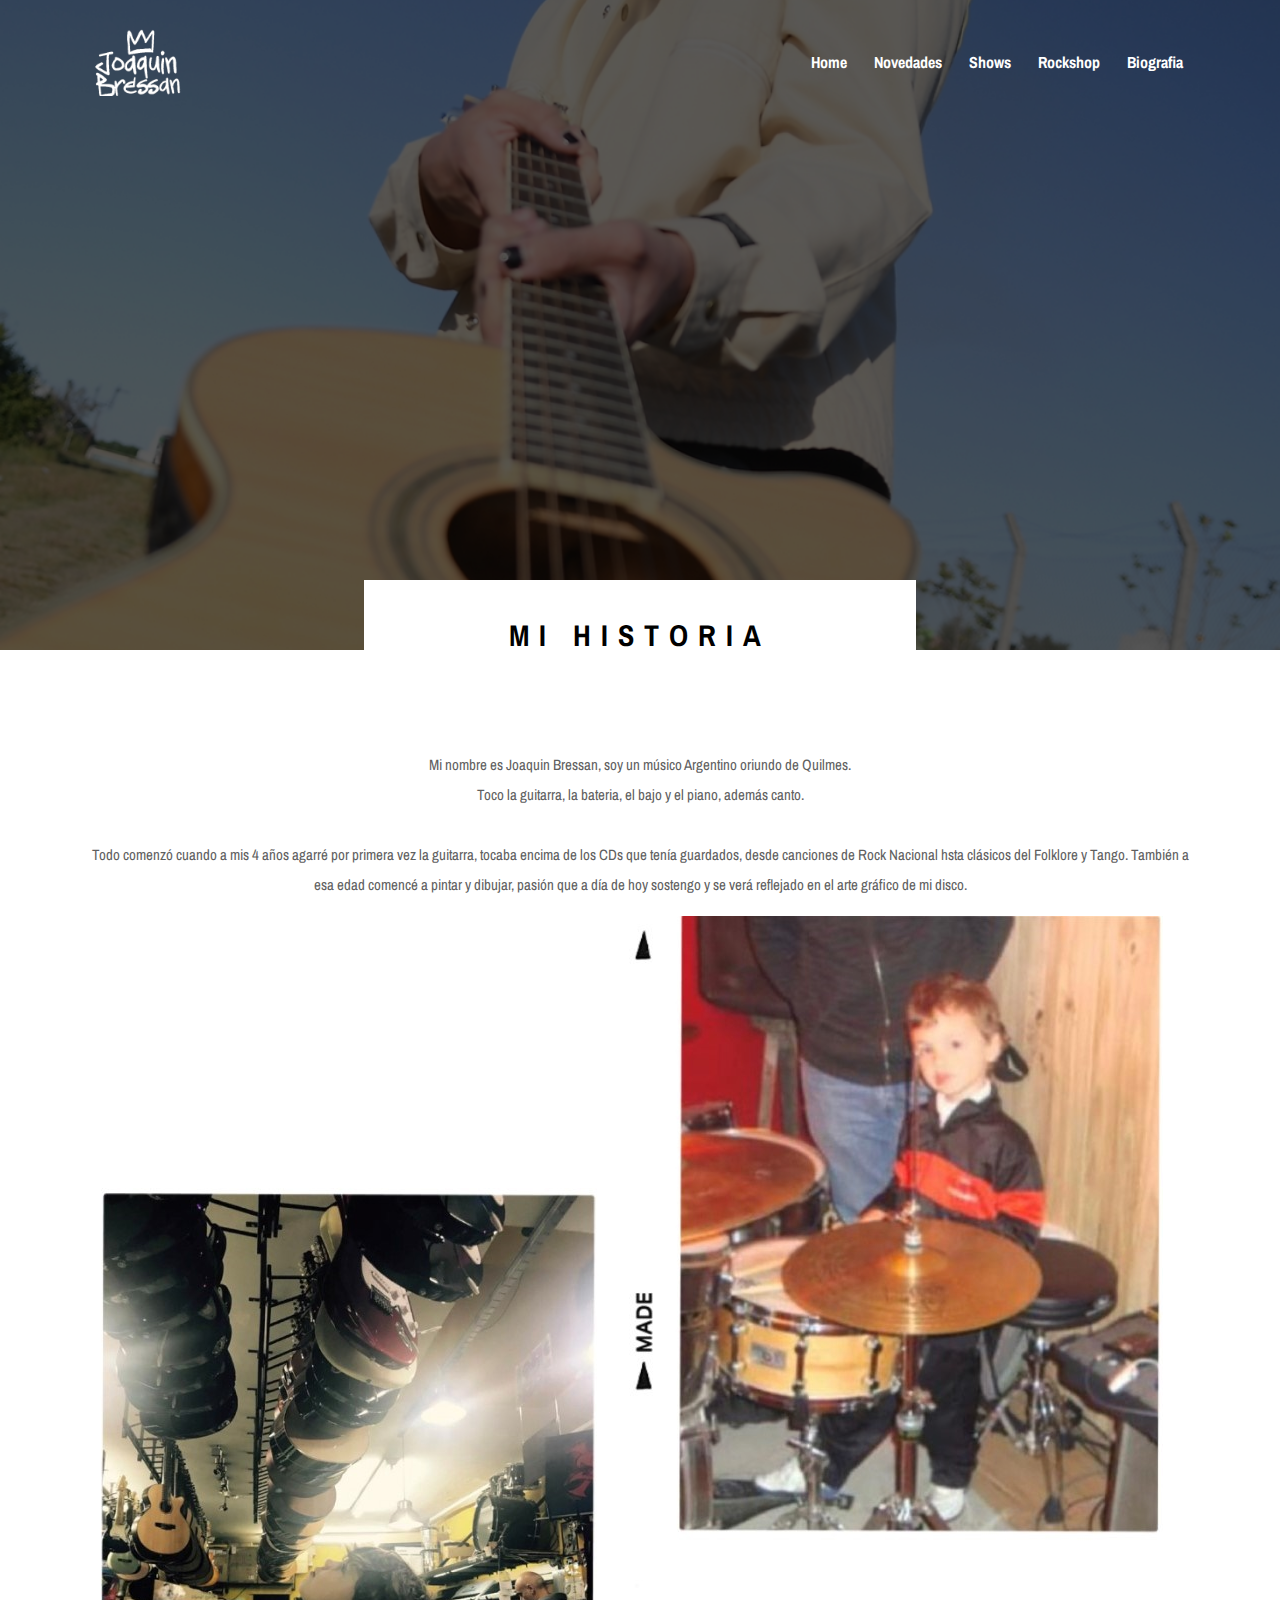
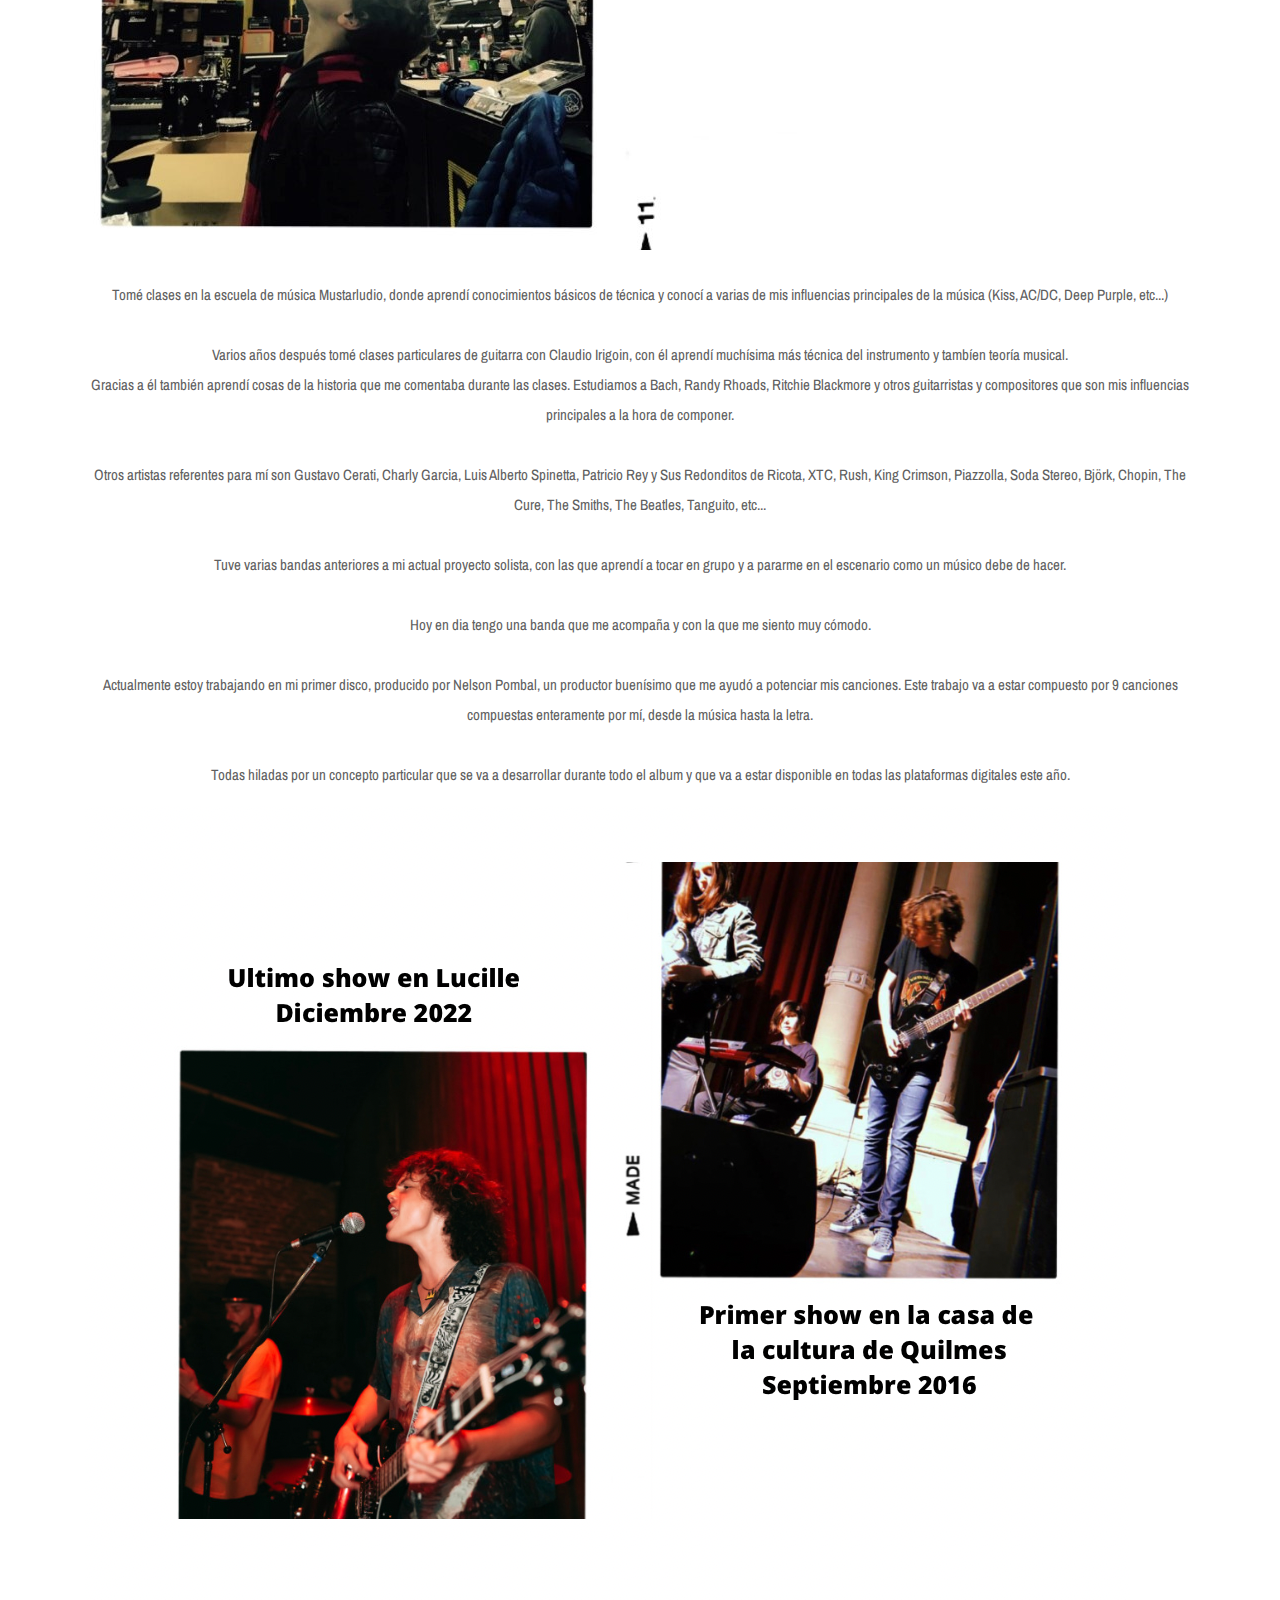
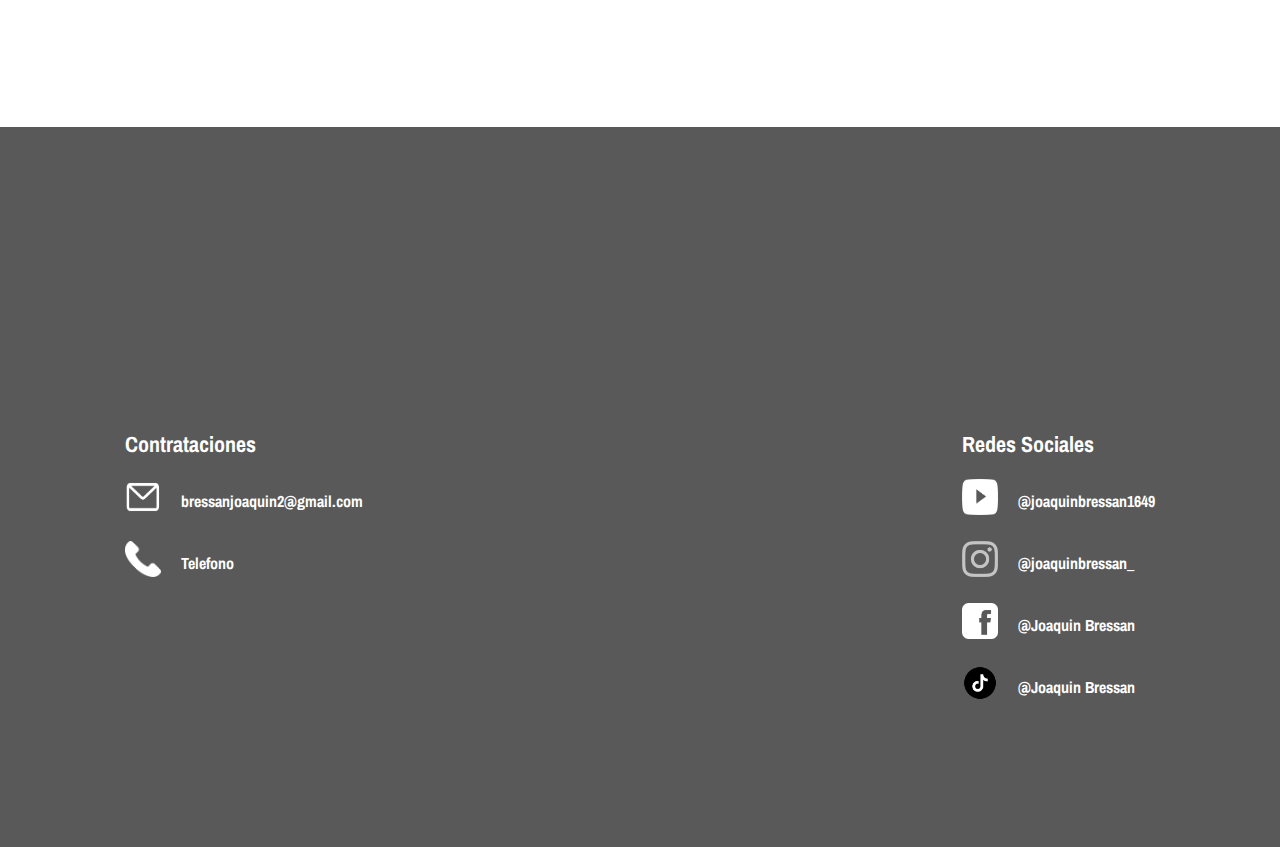
==== commit fff7b1bd: "Add files via upload" ====
--- a/biografia.html
+++ b/biografia.html
@@ -195,7 +195,10 @@
                                     <img src="img/fb.png">
                                     <label><a href="https://www.facebook.com/profile.php?id=100089668506283&mibextid=ZbWKwL" target="_blank" style="text-decoration:none"><font color="white">@Joaquin Bressan</font></a></label>
                                 </div>
-
+                                <div class="row2">
+                                    <img src="img/tk.png">
+                                    <label><a href="https://www.tiktok.com/@joaquinbressan_?_t=8bn6xiR6bmH&_r=1" target="_blank" style="text-decoration:none"><font color="white">@Joaquin Bressan</font></a></label>
+                                </div>
 
                             </div>
 
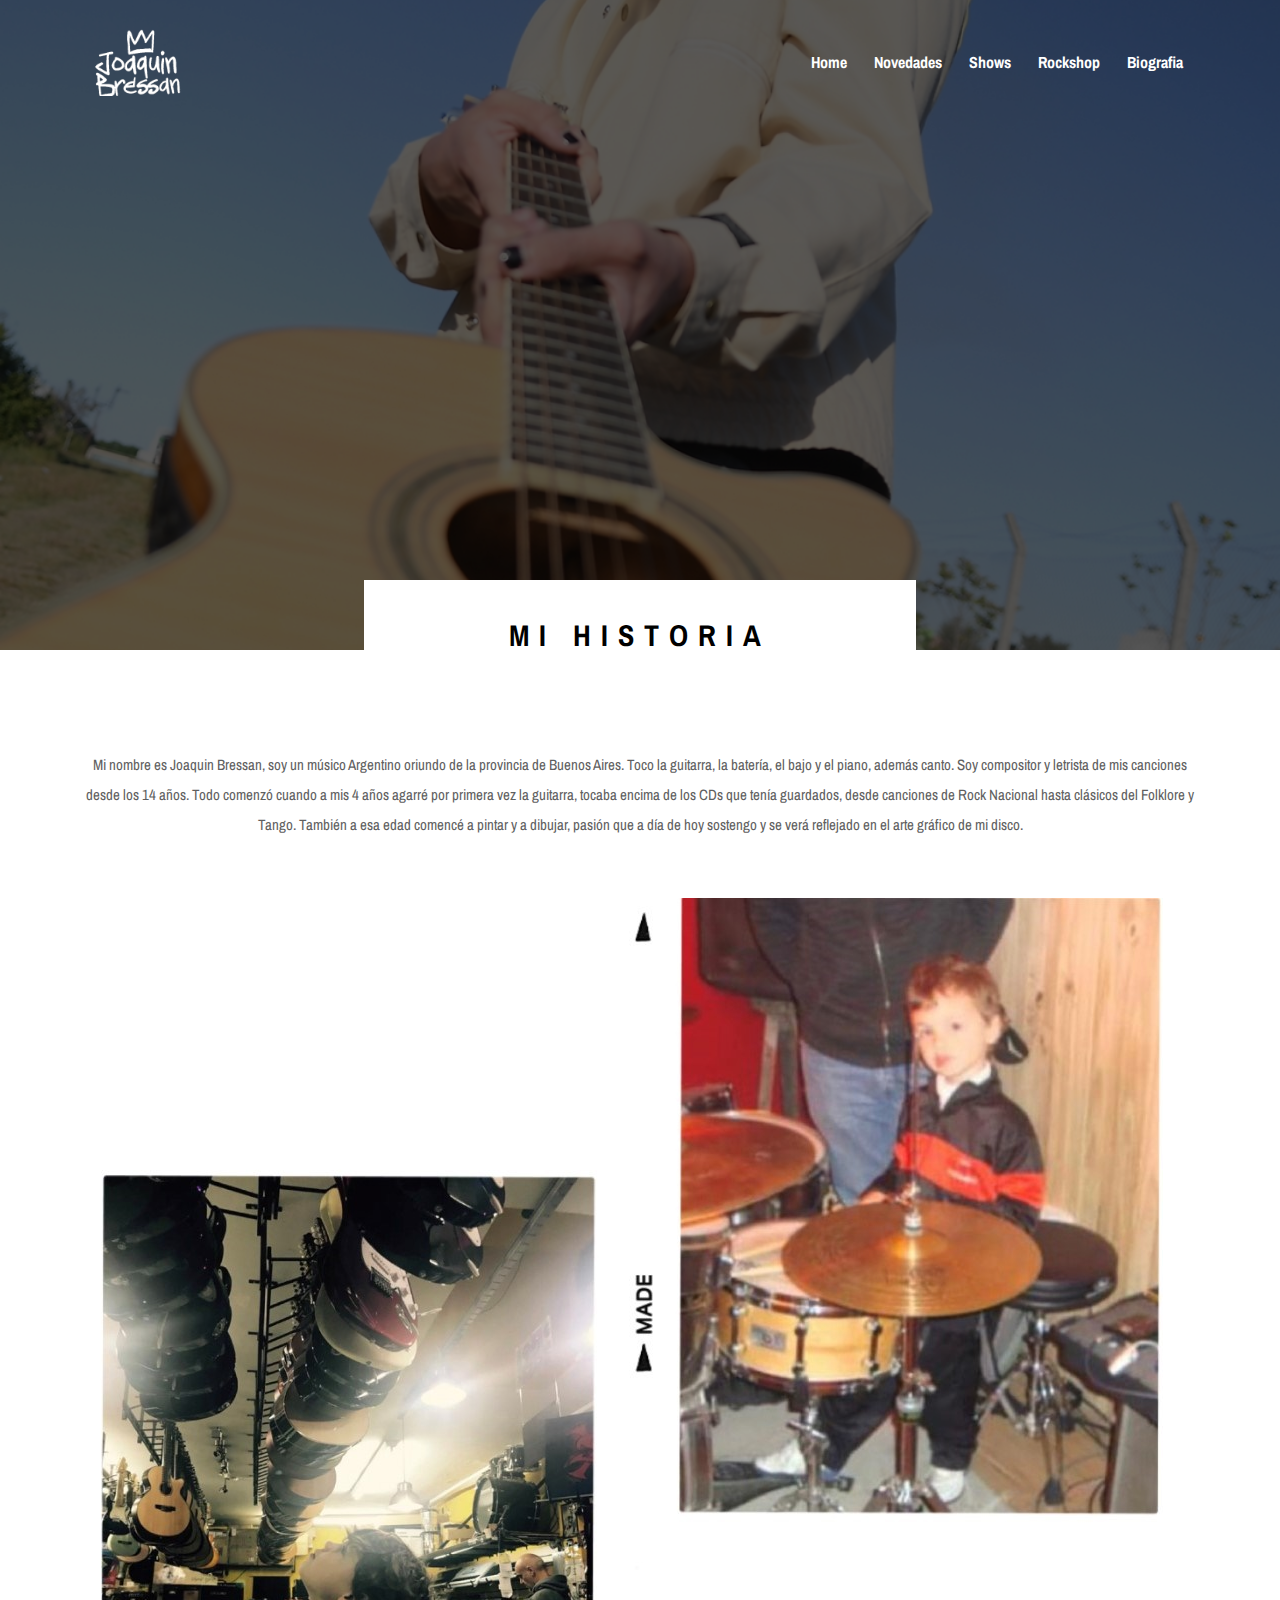
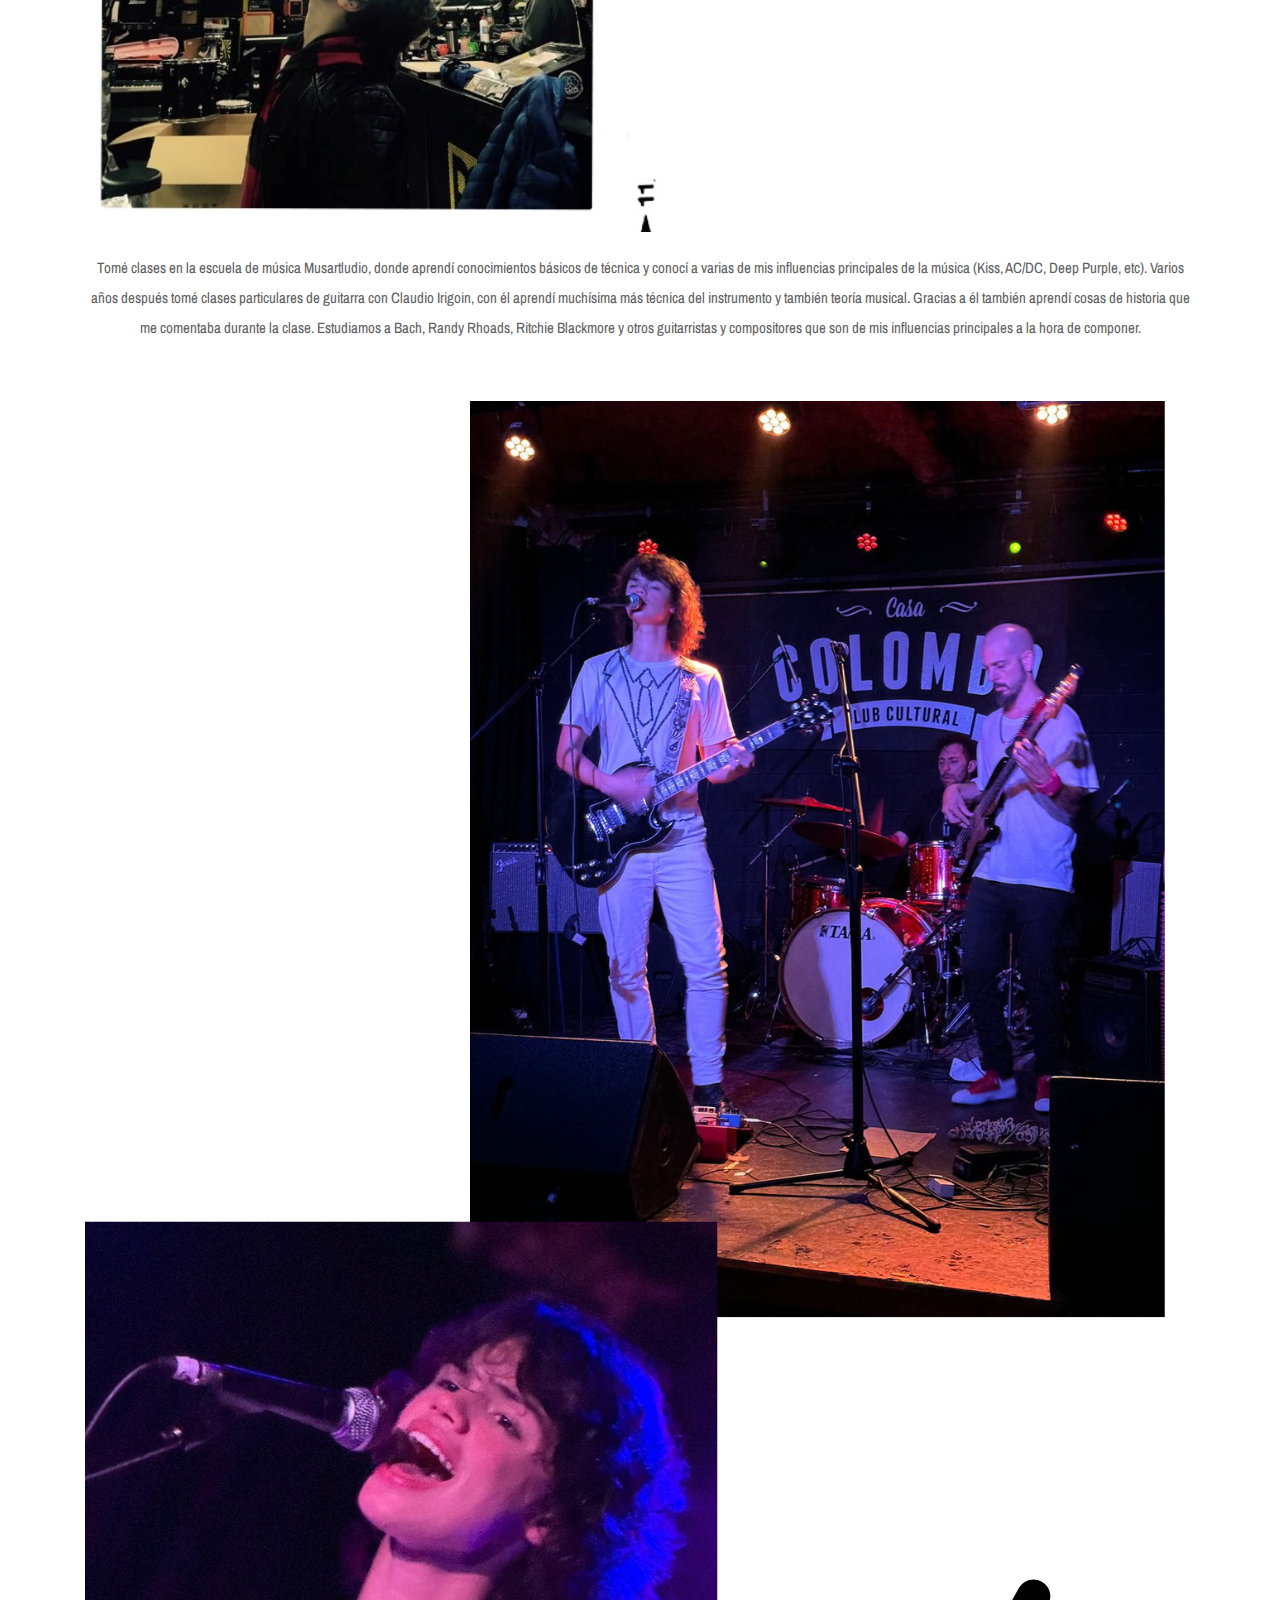
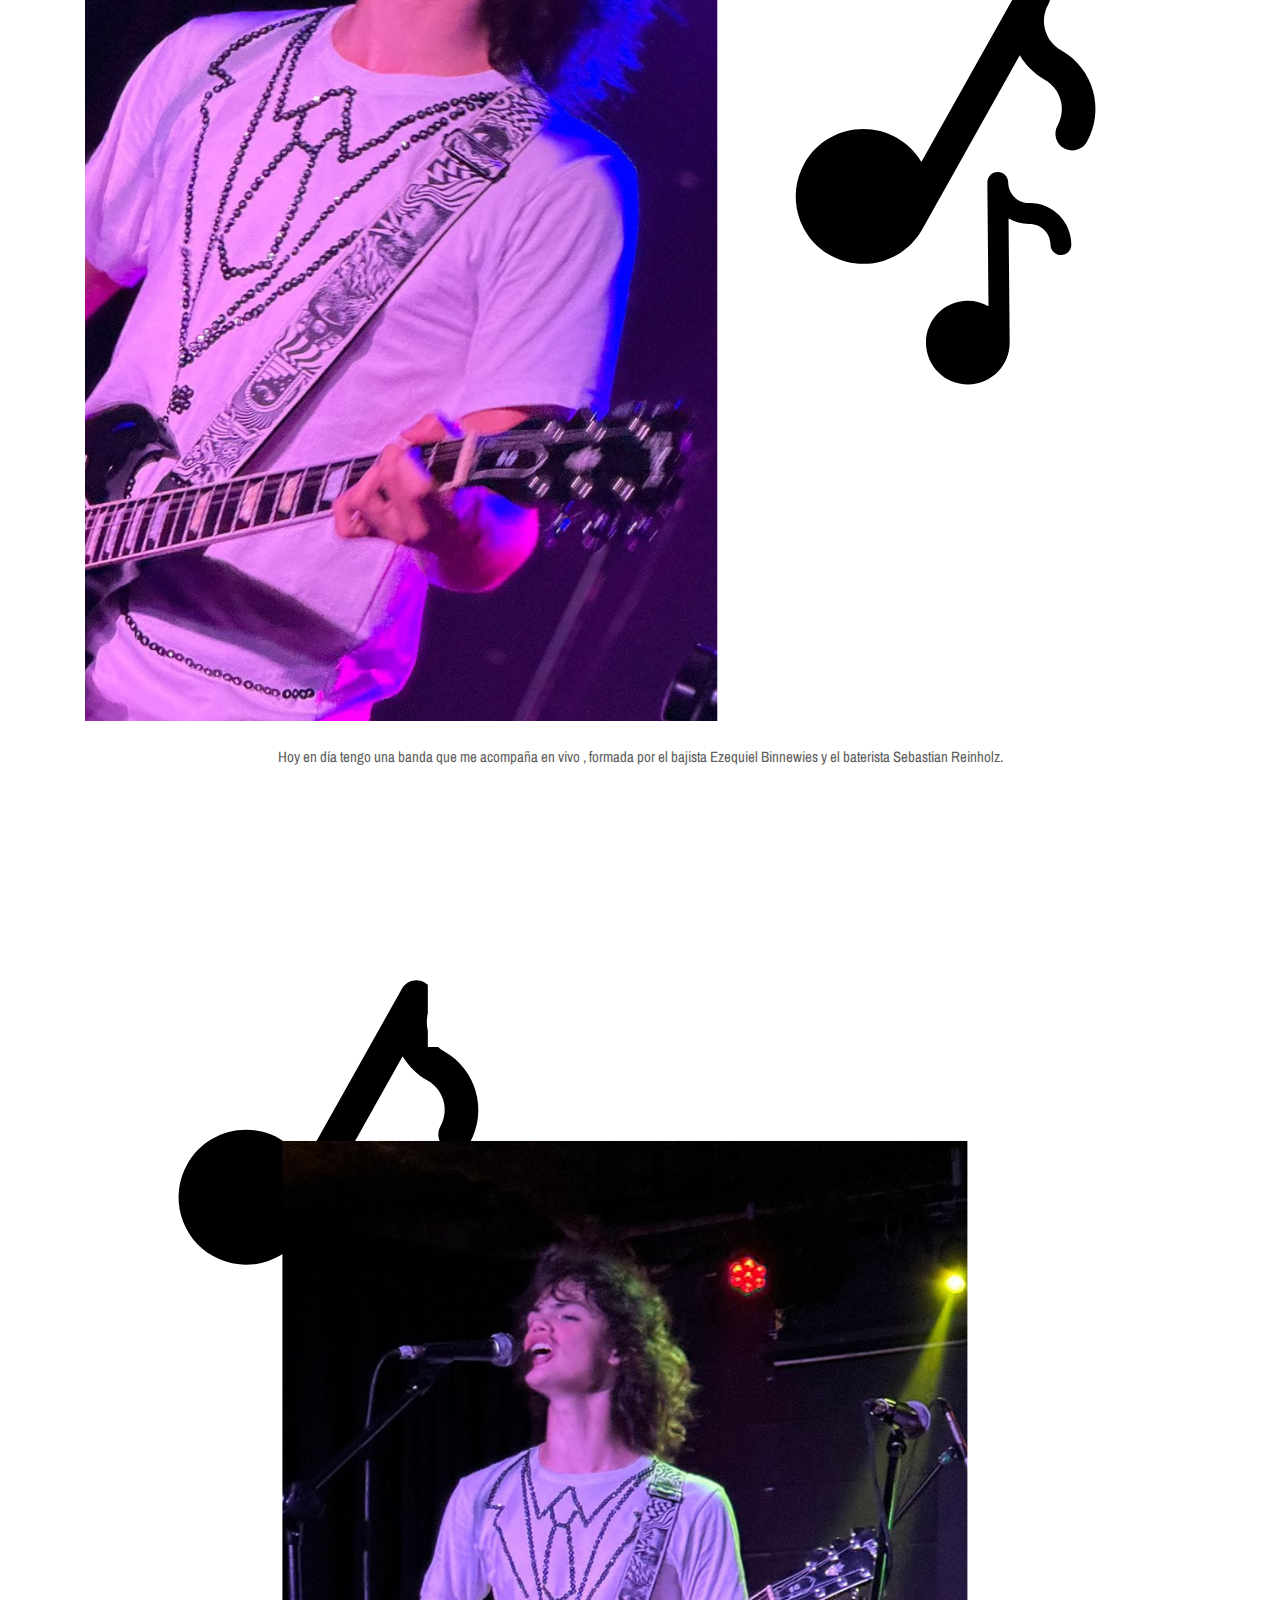
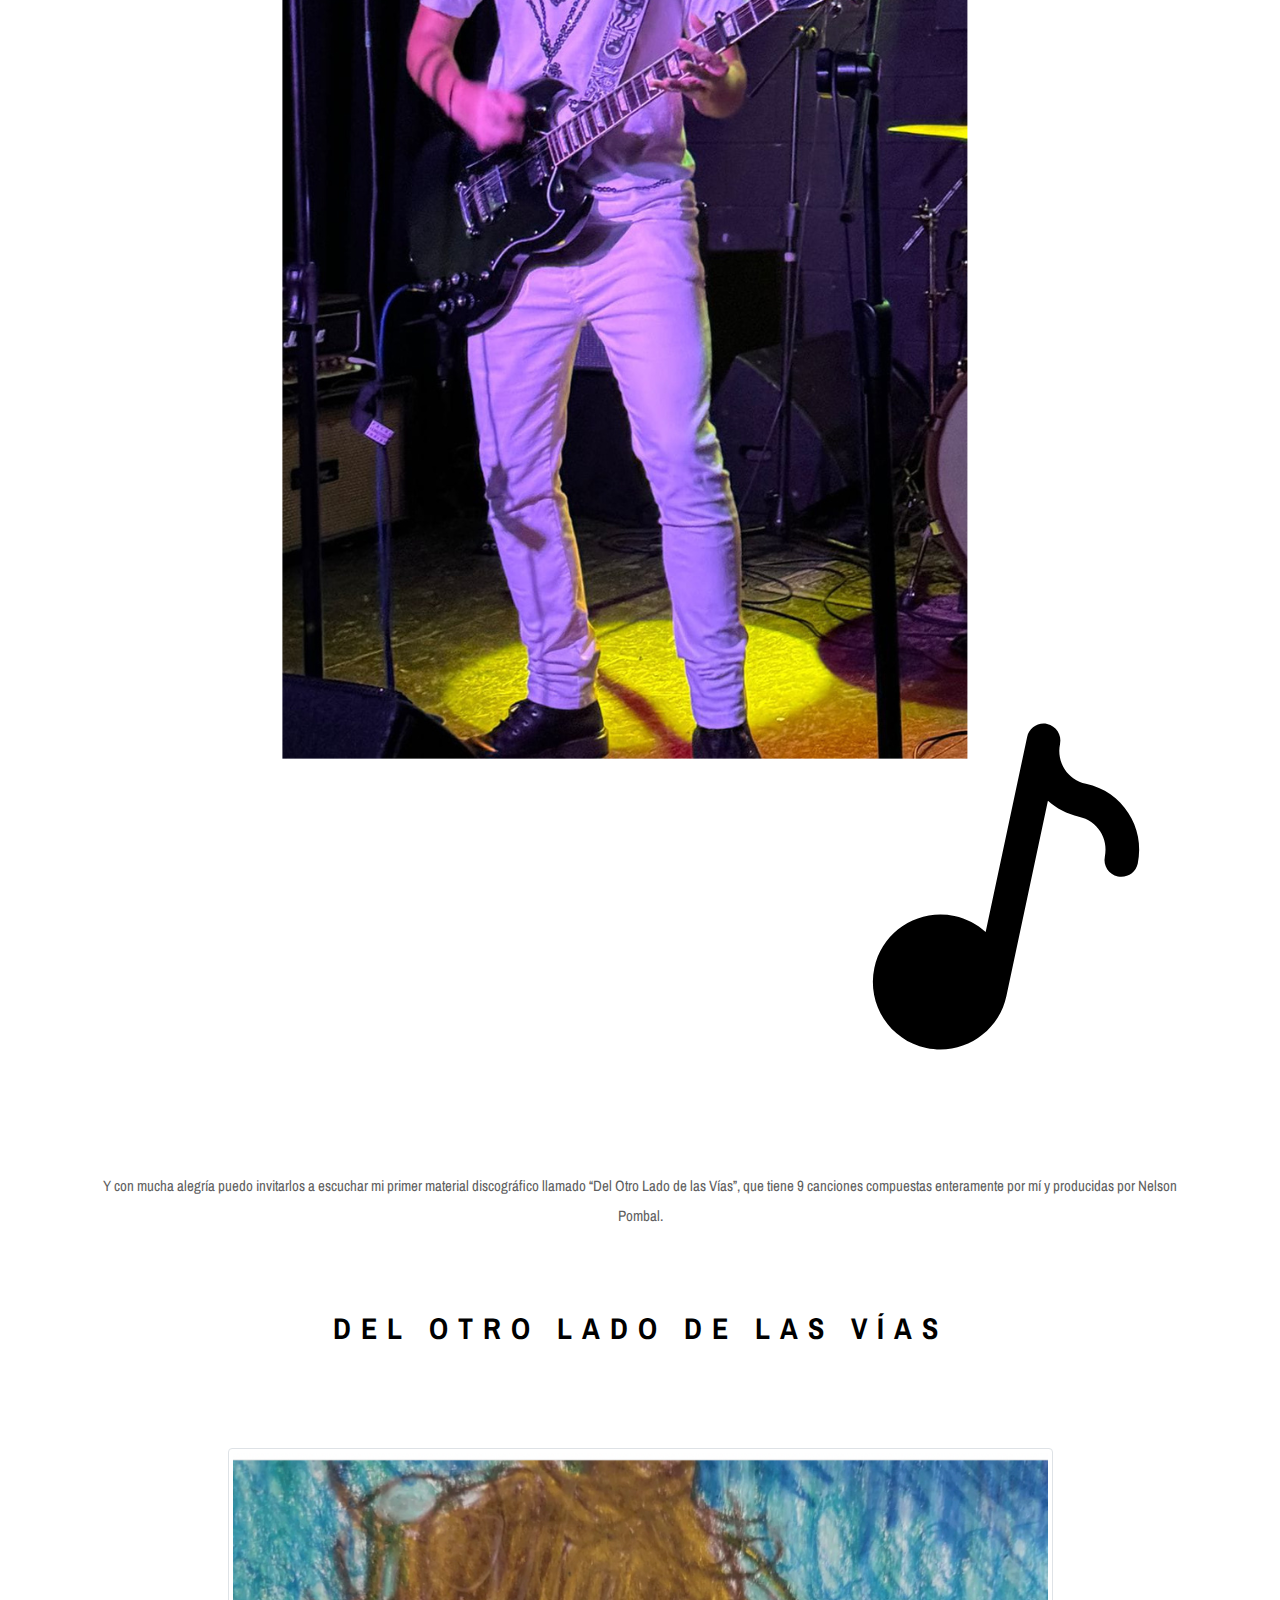
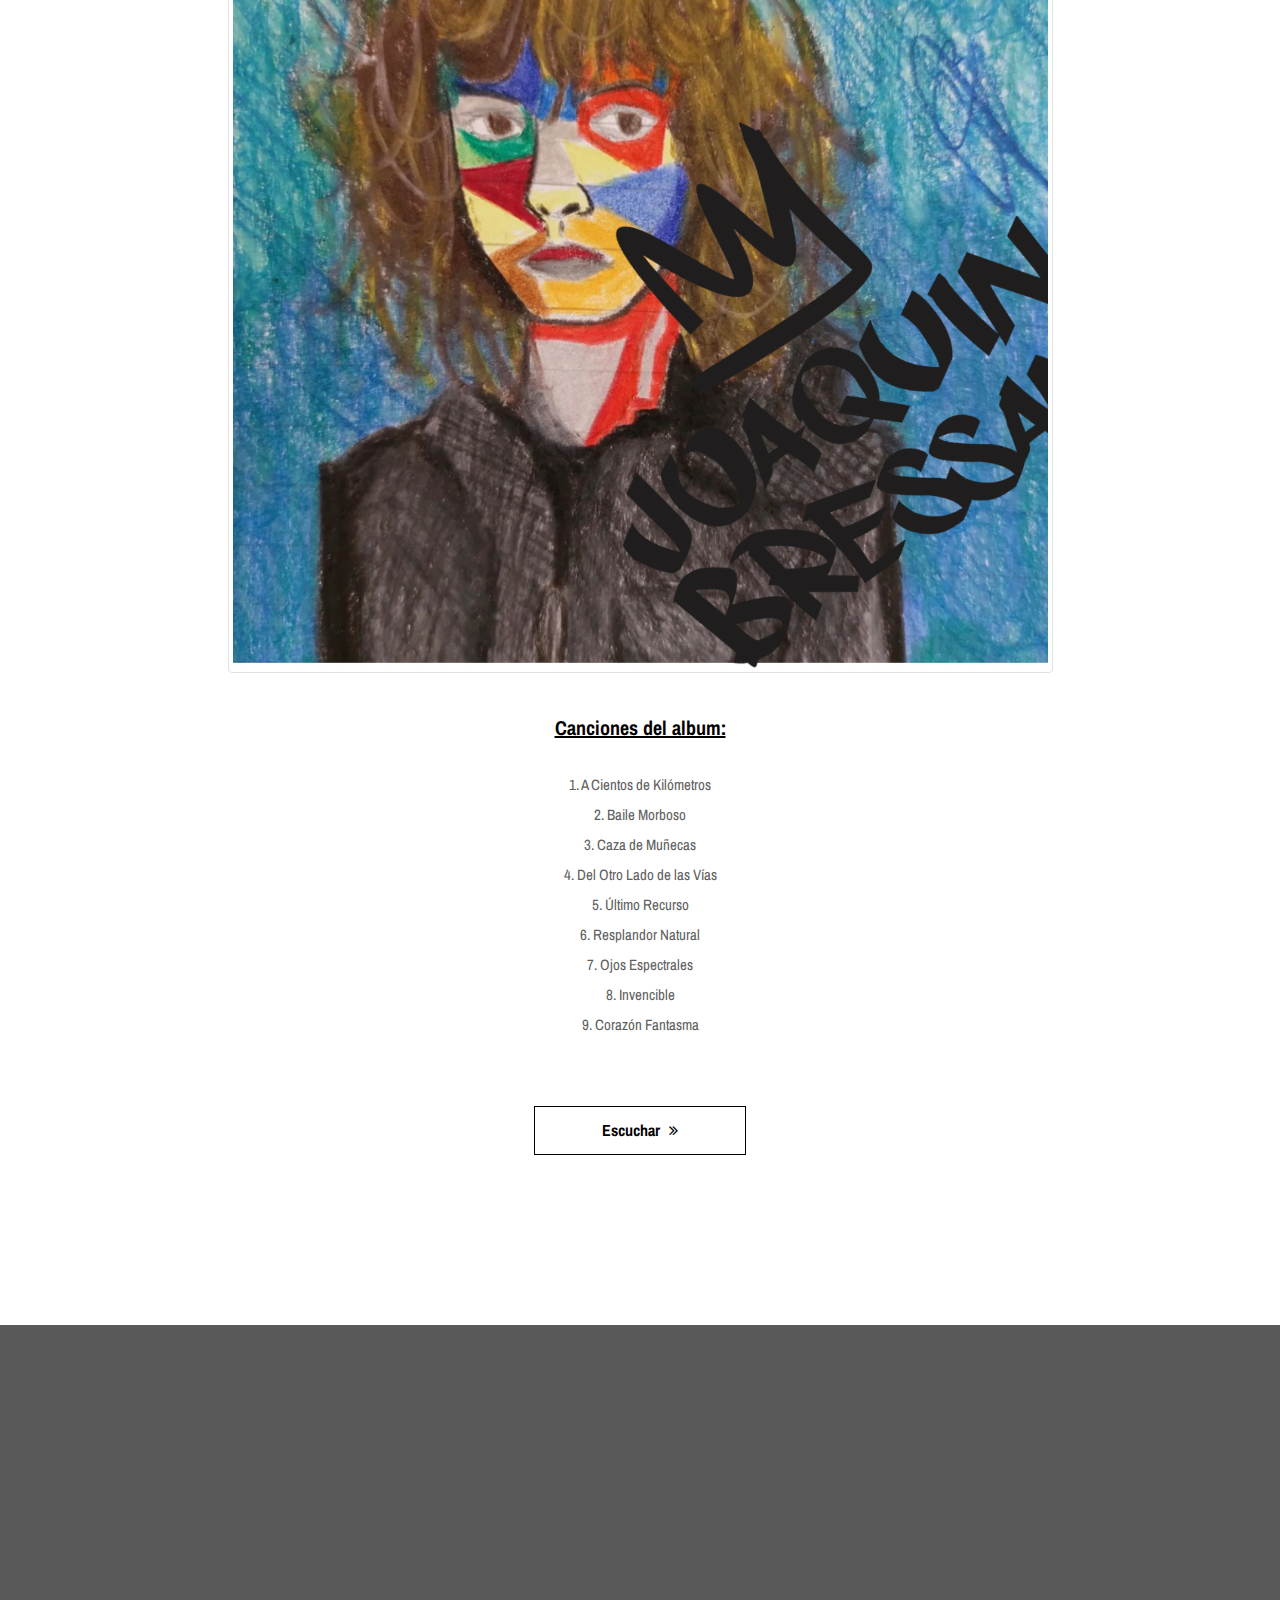
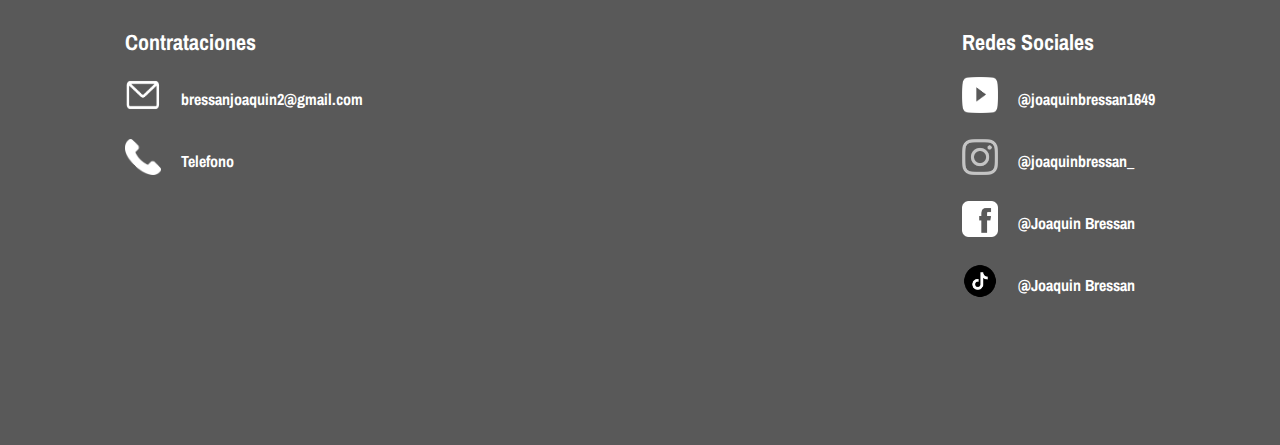
==== commit 2947c702: "add" ====
--- a/biografia.html
+++ b/biografia.html
@@ -86,42 +86,86 @@
     <div class="blog-area section-padding-100">
         <div class="container">
             <p class="text-center">
-                Mi nombre es Joaquin Bressan, soy un músico Argentino oriundo de Quilmes.
-                <br />
-                Toco la guitarra, la bateria, el bajo y el piano, además canto.
-                <br />
-                <br />
-                Todo comenzó cuando a mis 4 años agarré por primera vez la guitarra, tocaba encima de los CDs que tenía guardados, desde canciones de Rock Nacional hsta clásicos del Folklore y Tango.
-                También a esa edad comencé a pintar y dibujar, pasión que a día de hoy sostengo y se verá reflejado en el arte gráfico de mi disco.
-                <br />
-            </p>
+                Mi nombre es Joaquin Bressan, soy un músico Argentino oriundo de la provincia de
+                Buenos Aires. Toco la guitarra, la batería, el bajo y el piano, además canto. Soy compositor y
+                letrista de mis canciones desde los 14 años. Todo comenzó cuando a mis 4 años agarré por
+                primera vez la guitarra, tocaba encima de los CDs que tenía guardados, desde canciones de Rock
+                Nacional hasta clásicos del Folklore y Tango. También a esa edad comencé a pintar y a dibujar,
+                pasión que a día de hoy sostengo y se verá reflejado en el arte gráfico de mi disco.
+            </p>
+            <br>
+            <br>
             <img src="img/bio1.png" class="img-fluid" alt="">
-            <p class="text-center">
-                <br />
-                Tomé clases en la escuela de música Mustarludio, donde aprendí conocimientos básicos de técnica y conocí a varias de mis influencias principales de la música (Kiss, AC/DC, Deep Purple, etc...)
-                <br />
-                <br />
-                Varios años después tomé clases particulares de guitarra con Claudio Irigoin, con él aprendí muchísima más técnica del instrumento y tambíen teoría musical.
-                <br />
-                Gracias a él también aprendí cosas de la historia que me comentaba durante las clases. Estudiamos a Bach, Randy Rhoads, Ritchie Blackmore y otros guitarristas y compositores que son mis influencias principales a la hora de componer.
-                <br />
-                <br />
-                Otros artistas referentes para mí son Gustavo Cerati, Charly Garcia, Luis Alberto Spinetta, Patricio Rey y Sus Redonditos de Ricota, XTC, Rush, King Crimson, Piazzolla, Soda Stereo, Björk, Chopin, The Cure, The Smiths, The Beatles, Tanguito, etc...
-                <br />
-                <br />
-                Tuve varias bandas anteriores a mi actual proyecto solista, con las que aprendí a tocar en grupo y a pararme en el escenario como un músico debe de hacer.
-                <br />
-                <br />
-                Hoy en dia tengo una banda que me acompaña y con la que me siento muy cómodo.
-                <br />
-                <br />
-                Actualmente estoy trabajando en mi primer disco, producido por Nelson Pombal, un productor buenísimo que me ayudó a potenciar mis canciones. Este trabajo va a estar compuesto por 9 canciones compuestas enteramente por mí, desde la música hasta la letra.
-                <br />
-                <br />
-                Todas hiladas por un concepto particular que se va a desarrollar durante todo el album y que va a estar disponible en todas las plataformas digitales este año.
-                <br />
-            </p>
-            <img src="img/bio2.png" class="img-fluid" alt="">
+            <br>
+            <br>
+            <p class="text-center">
+                Tomé clases en la escuela de música Musartludio, donde aprendí conocimientos básicos
+                de técnica y conocí a varias de mis influencias principales de la música (Kiss, AC/DC, Deep
+                Purple, etc). Varios años después tomé clases particulares de guitarra con Claudio Irigoin, con él
+                aprendí muchísima más técnica del instrumento y también teoría musical. Gracias a él también
+                aprendí cosas de historia que me comentaba durante la clase. Estudiamos a Bach, Randy Rhoads,
+                Ritchie Blackmore y otros guitarristas y compositores que son de mis influencias principales a la
+                hora de componer.
+            </p>
+            <br>
+            <br>
+            <img src="img/bio3.png" class="img-fluid" alt="">
+            <br>
+            <br>
+            <p class="text-center">
+                Hoy en día tengo una banda que me acompaña en vivo , formada por el bajista Ezequiel
+                Binnewies y el baterista Sebastian Reinholz.
+            </p>
+            <br>
+            <br>
+            <img src="img/bio4.png" class="img-fluid" alt="">
+            <br>
+            <br>
+            <p class="text-center">
+                Y con mucha alegría puedo invitarlos a escuchar mi primer material discográfico
+                llamado “Del Otro Lado de las Vías”, que tiene 9 canciones compuestas enteramente por mí y
+                producidas por Nelson Pombal.
+            </p>
+            <br>
+            <br>
+            <div class="row justify-content-center">
+                <div class="col-12 col-lg-9">
+                    <div class="section-heading style-2">
+                        <h2>DEL OTRO LADO DE LAS VÍAS</h2>
+                    </div>
+                    <img src="img/ft5.png" alt=""  class="img-thumbnail">
+                    <div class="ablums-text text-center mb-70">
+                        <br />
+                        <br />
+                        <h5><u>Canciones del album:</u></h5>
+                        <br />
+                        <p>
+                            1. A Cientos de Kilómetros
+                            <br />
+                            2. Baile Morboso
+                            <br />
+                            3. Caza de Muñecas
+                            <br />
+                            4. Del Otro Lado de las Vías
+                            <br />
+                            5. Último Recurso
+                            <br />
+                            6. Resplandor Natural
+                            <br />
+                            7. Ojos Espectrales
+                            <br />
+                            8. Invencible
+                            <br />
+                            9. Corazón Fantasma
+                        </p>
+                        <a href="https://open.spotify.com/album/60dYaWUr061oxXDr9AiCPr?si=03WCBxPuRJmAulrqDmFl5A&context=spotify%3Aalbum%3A60dYaWUr061oxXDr9AiCPr" class="btn oneMusic-btn mt-50">Escuchar <i class="fa fa-angle-double-right"></i></a>
+                    </div>
+                </div>
+
+                
+                
+            </div>
+        </div>
             <!--
     <div class="row">
         <div class="col-12 col-lg-9">
